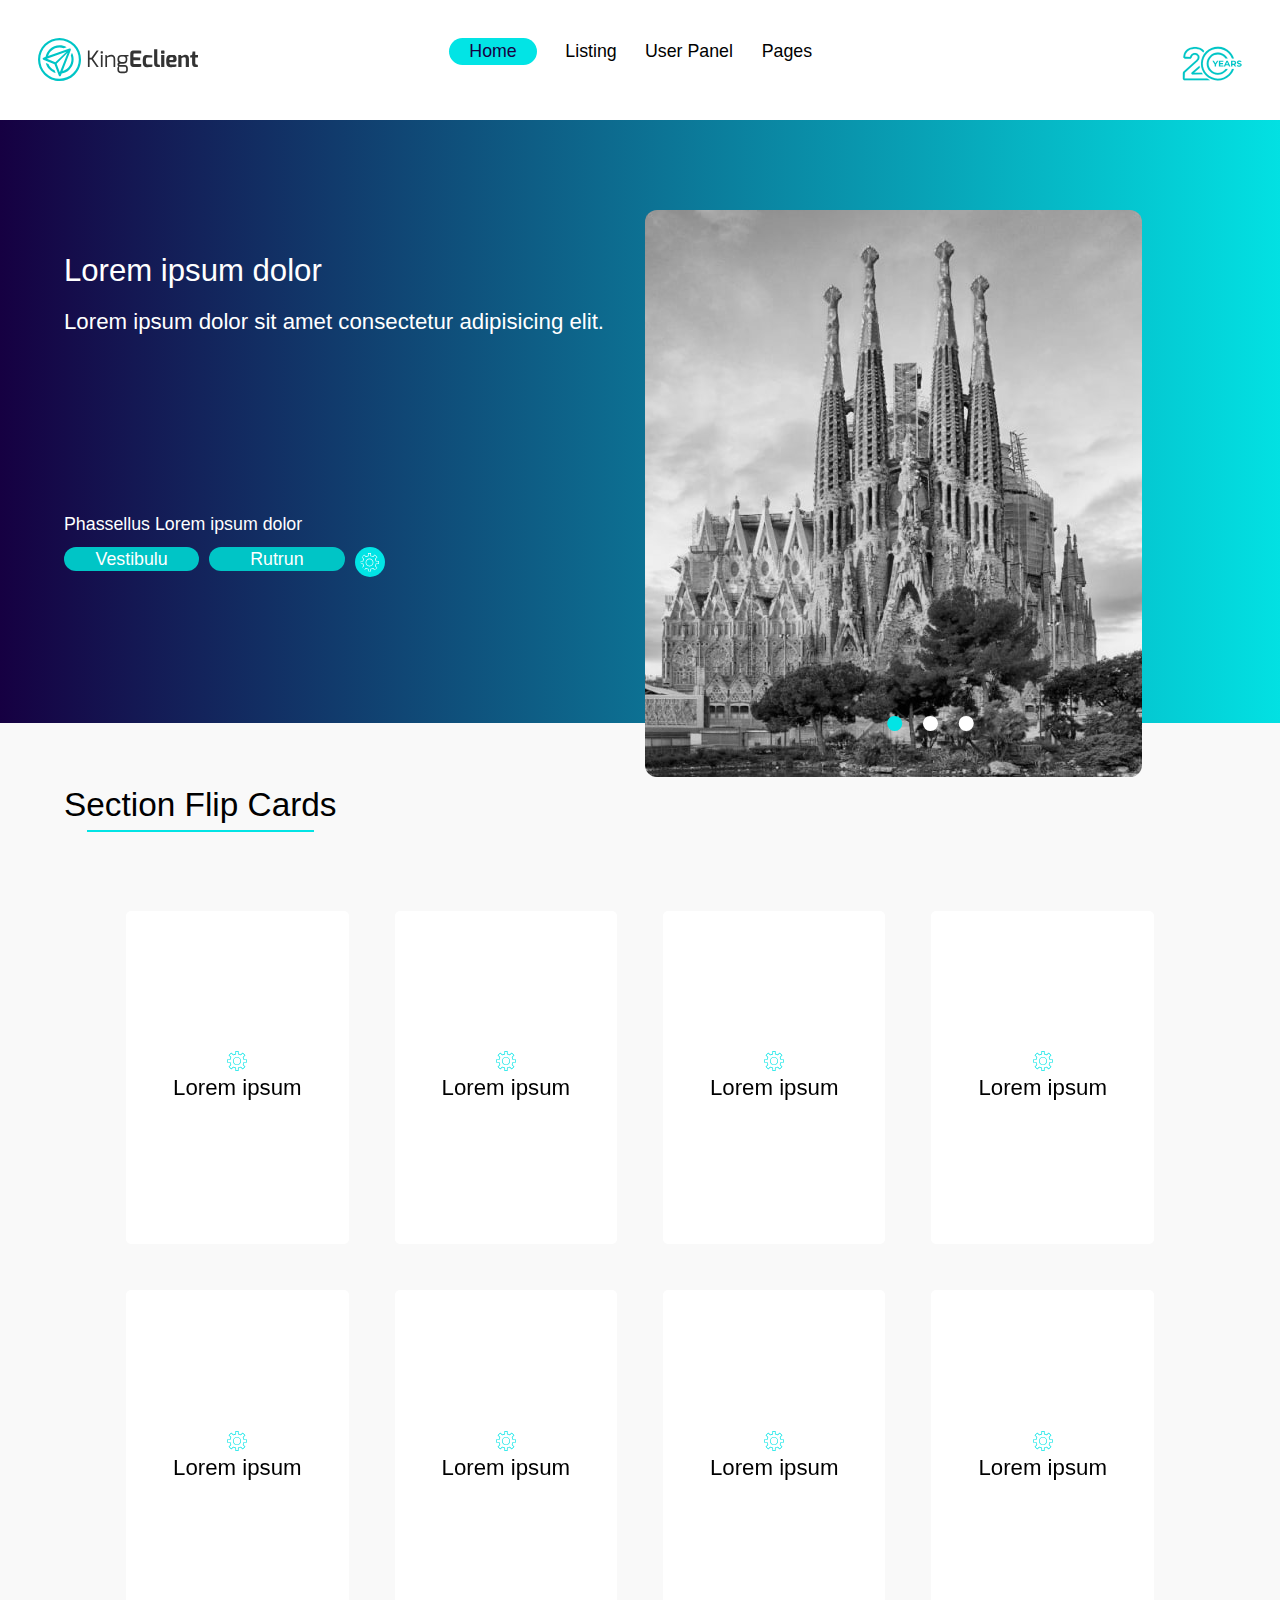
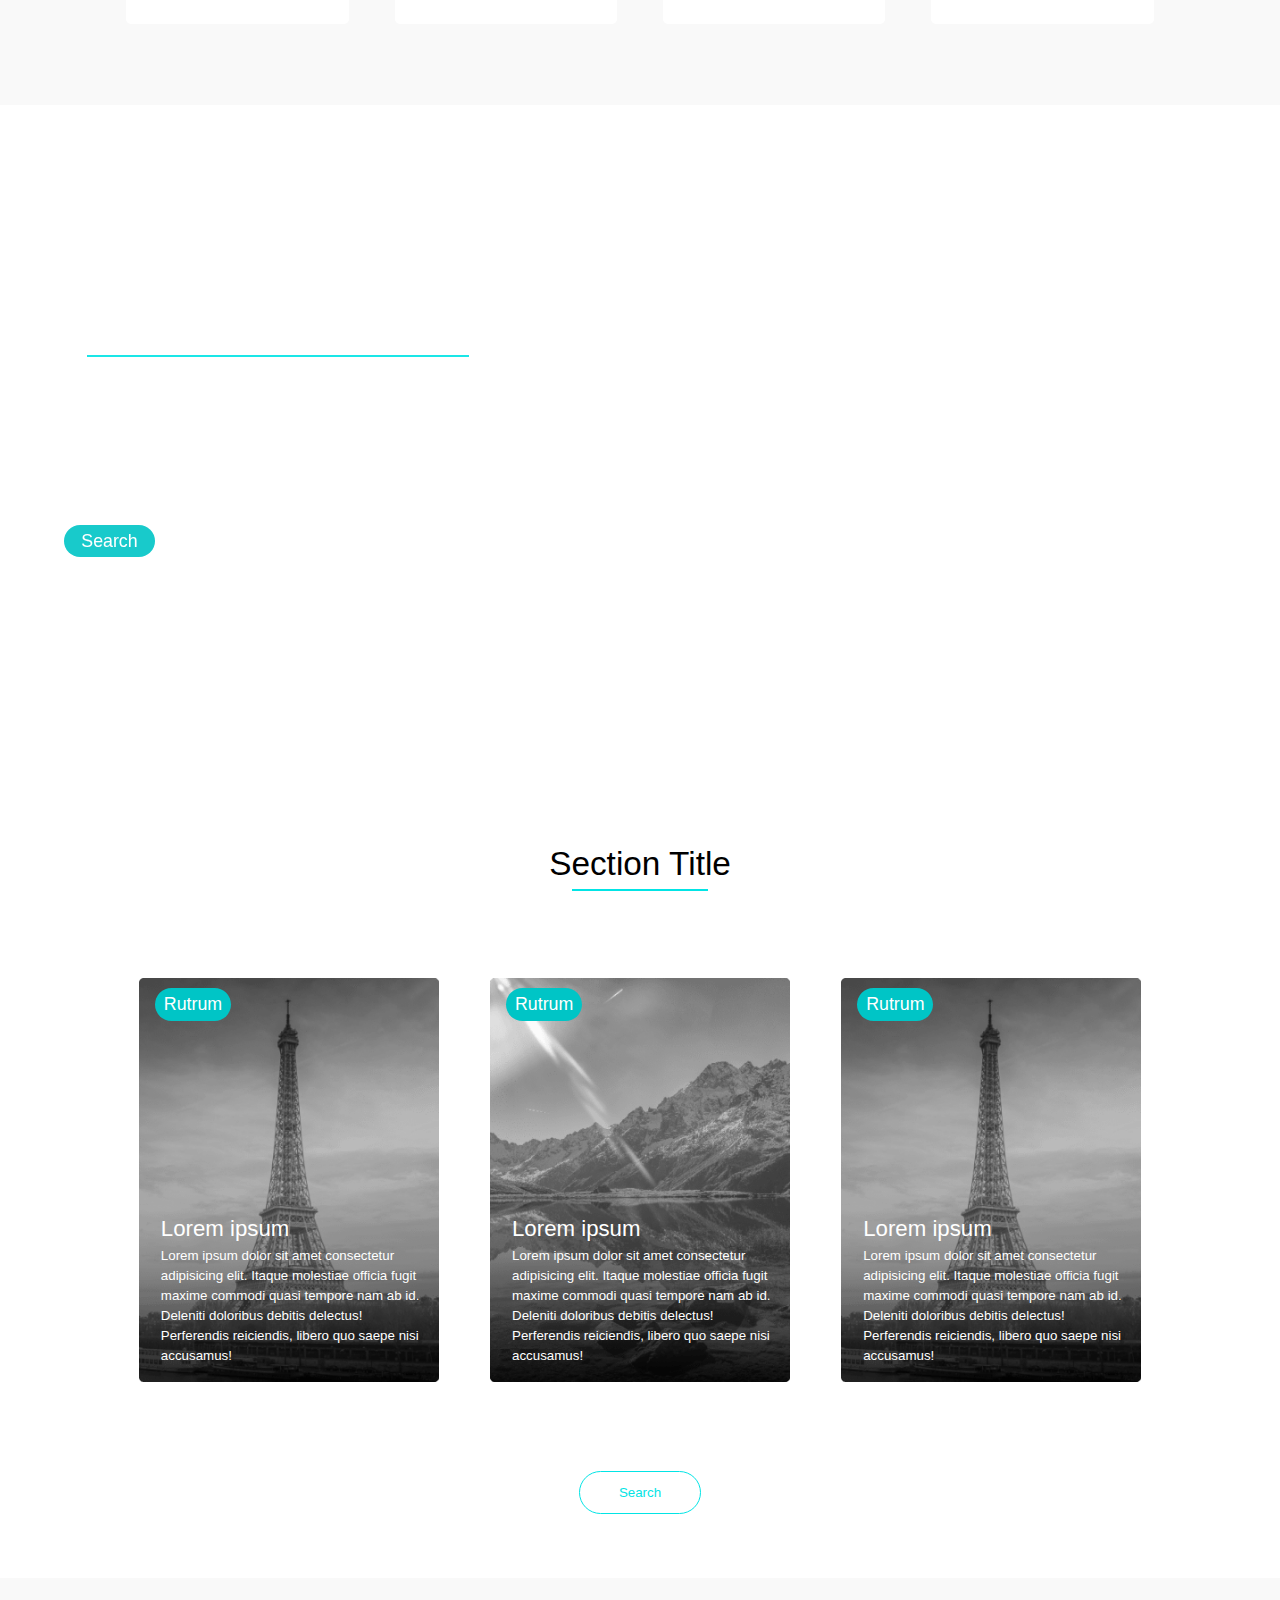
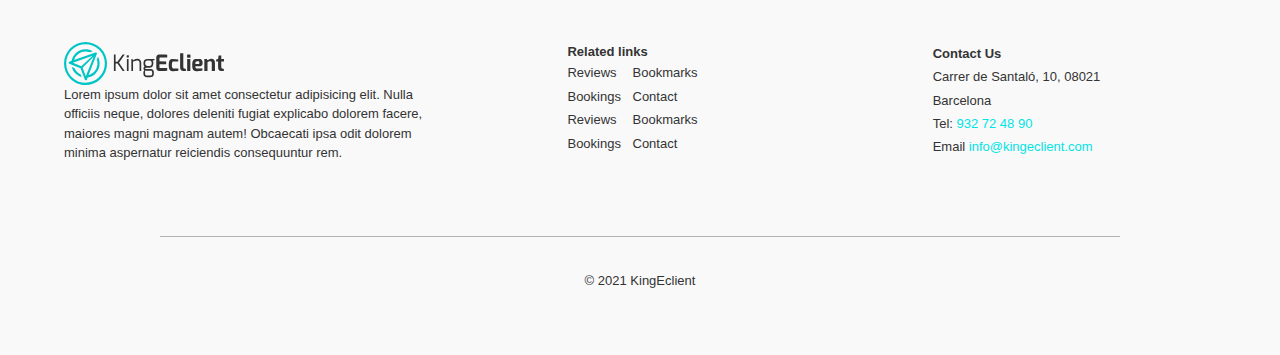
==== index.html @ 1bc5de68 "lp & newsletter | html &Sass" ====
<!DOCTYPE html>
<html lang="en">

<head>
  <meta charset="UTF-8" />
  <meta http-equiv="X-UA-Compatible" content="IE=edge" />
  <meta name="viewport" content="width=device-width, initial-scale=1.0" />
  <meta name="description"
    content="KingEclient is a global Digital Consultancy Agency firm. We improve customer satisfaction through great usability, data, design and a user-centered experience." />
  <meta property="og:image"
    content="https://kingeclient.com/wp-content/uploads/2018/09/cropped-logo-kingeclient-turquesa.png" />
  <meta property="og:image:width" content="512" />
  <meta property="og:image:height" content="512" />
  <meta property="og:type" content="website" />
  <meta property="og:title" content="KingEclient | Digital Consultancy Agency" />
  <meta property="og:description"
    content="KingEclient is a global Digital Consultancy Agency firm. We improve customer satisfaction through great usability, data, design and a user-centered experience." />
  <meta property="og:url" content="https://kingeclient.com/" />
  <meta property="og:site_name" content="KingEclient" />
  <meta name="twitter:card" content="summary_large_image" />
  <meta name="twitter:title" content="KingEclient | Digital Consultancy Agency" />
  <meta name="twitter:description"
    content="KingEclient is a global Digital Consultancy Agency firm. We improve customer satisfaction through great usability, data, design and a user-centered experience." />
  <meta name="twitter:image"
    content="https://kingeclient.com/wp-content/uploads/2018/09/cropped-logo-kingeclient-turquesa.png" />
  <meta name="twitter:image:width" content="512" />
  <meta name="twitter:image:height" content="512" />
  <title>KingEclient | Home</title>
  <link rel="shortcut icon" href="assets/shared/favicon.png" type="image/png" />
  <link rel="stylesheet" href="https://cdnjs.cloudflare.com/ajax/libs/font-awesome/4.7.0/css/font-awesome.min.css" />
  <link rel="stylesheet" href="style.css" />
</head>

<body>

  <header class="homepage-header">
    <div class="logo">
      <a href="https://kingeclient.com/" title="KingEclient Home">
        <img src="assets/shared/Brand.svg" alt="KingEclient logo" width="160" />
      </a>
    </div>

    <ul id="navbar">
      <li class="menu active"><a href="#">Home</a></li>
      <li class="menu"><a href="">Listing</a></li>
      <li class="menu"><a href="">User Panel</a></li>
      <li class="menu"><a href="">Pages</a></li>
    </ul>

    <div class="display-none">
      <img src="assets/shared/20_Years.svg" alt="20 years icon" width="60" />
    </div>
  </header>

  <main>

    <section class="homepage_hero-section">
      <h1 class="title">Lorem ipsum dolor</h1>
      <p class="first-paragraph">Lorem ipsum dolor sit amet consectetur adipisicing elit. </p>
      <p class="second-paragraph">Phassellus Lorem ipsum dolor</p>
      <button class="button-alike first-btn">Vestibulu</button>
      <button class="button-alike second-btn">Rutrun</button>
      <img src="assets/Landing/vector-gear-white.svg" alt="vector gear" width="30" class="icon">

      <div class="carousel slider">
        <div class="carousel-inner">

          <input class="carousel-open" type="radio" id="carousel-1" name="carousel" aria-hidden="true" hidden=""
            checked="checked">

          <div class="carousel-item">
            <img src="assets/Landing/cathedral.jpg" alt="
          Sagrada Familia cathedral">
          </div>

          <input class="carousel-open" type="radio" id="carousel-2" name="carousel" aria-hidden="true" hidden="">

          <div class="carousel-item">
            <img src="assets/Landing/cathedral.jpg" alt="
          Sagrada Familia cathedral">
          </div>

          <input class="carousel-open" type="radio" id="carousel-3" name="carousel" aria-hidden="true" hidden="">

          <div class="carousel-item">
            <img src="assets/Landing/cathedral.jpg" alt="Sagrada Familia cathedral">
          </div>

          <ol class="carousel-indicators">
            <li>
              <label for="carousel-1" class="carousel-bullet">&#8226;</label>
            </li>
            <li>
              <label for="carousel-2" class="carousel-bullet">&#8226;</label>
            </li>
            <li>
              <label for="carousel-3" class="carousel-bullet">&#8226;</label>
            </li>
          </ol>

        </div>
      </div>
    </section>

    <section class="flip_cards-section">
      <h2>Section Flip Cards</h2>

      <div class="cards-container">

        <!-- flip-card-container -->
        <div class="flip-card-container" style="--hue: 220">
          <div class="flip-card">

            <div class="card-front">
              <img src="assets/Landing/vector-gear.svg" alt="vector gear" width="20">
              <p>Lorem ipsum</p>
            </div>

            <div class="card-back">
              <figure>
                <div class="img-bg"></div>
                <img src="assets/Landing/cathedral.jpg" alt="Catedral">
                <figcaption>Catedral</figcaption>
              </figure>
            </div>

          </div>
        </div>

        <!-- flip-card-container -->
        <div class="flip-card-container" style="--hue: 220">
          <div class="flip-card">

            <div class="card-front">
              <img src="assets/Landing/vector-gear.svg" alt="vector gear" width="20">
              <p>Lorem ipsum</p>
            </div>

            <div class="card-back">
              <figure>
                <div class="img-bg"></div>
                <img src="assets/Landing/cathedral.jpg" alt="Catedral">
                <figcaption>Catedral</figcaption>
              </figure>
            </div>

          </div>
        </div>

        <!-- flip-card-container -->
        <div class="flip-card-container" style="--hue: 220">
          <div class="flip-card">

            <div class="card-front">
              <img src="assets/Landing/vector-gear.svg" alt="vector gear" width="20">
              <p>Lorem ipsum</p>
            </div>

            <div class="card-back">
              <figure>
                <div class="img-bg"></div>
                <img src="assets/Landing/cathedral.jpg" alt="Catedral">
                <figcaption>Catedral</figcaption>
              </figure>
            </div>

          </div>
        </div>

        <!-- flip-card-container -->
        <div class="flip-card-container" style="--hue: 220">
          <div class="flip-card">

            <div class="card-front">
              <img src="assets/Landing/vector-gear.svg" alt="vector gear" width="20">
              <p>Lorem ipsum</p>
            </div>

            <div class="card-back">
              <figure>
                <div class="img-bg"></div>
                <img src="assets/Landing/cathedral.jpg" alt="Catedral">
                <figcaption>Catedral</figcaption>
              </figure>
            </div>

          </div>
        </div>

        <!-- flip-card-container -->
        <div class="flip-card-container" style="--hue: 220">
          <div class="flip-card">

            <div class="card-front">
              <img src="assets/Landing/vector-gear.svg" alt="vector gear" width="20">
              <p>Lorem ipsum</p>
            </div>

            <div class="card-back">
              <figure>
                <div class="img-bg"></div>
                <img src="assets/Landing/cathedral.jpg" alt="Catedral">
                <figcaption>Catedral</figcaption>
              </figure>
            </div>

          </div>
        </div>

        <!-- flip-card-container -->
        <div class="flip-card-container" style="--hue: 220">
          <div class="flip-card">

            <div class="card-front">
              <img src="assets/Landing/vector-gear.svg" alt="vector gear" width="20">
              <p>Lorem ipsum</p>
            </div>

            <div class="card-back">
              <figure>
                <div class="img-bg"></div>
                <img src="assets/Landing/cathedral.jpg" alt="Catedral">
                <figcaption>Catedral</figcaption>
              </figure>
            </div>

          </div>
        </div>

        <!-- flip-card-container -->
        <div class="flip-card-container" style="--hue: 220">
          <div class="flip-card">

            <div class="card-front">
              <img src="assets/Landing/vector-gear.svg" alt="vector gear" width="20">
              <p>Lorem ipsum</p>
            </div>

            <div class="card-back">
              <figure>
                <div class="img-bg"></div>
                <img src="assets/Landing/cathedral.jpg" alt="Catedral">
                <figcaption>Catedral</figcaption>
              </figure>
            </div>

          </div>
        </div>

        <!-- flip-card-container -->
        <div class="flip-card-container" style="--hue: 220">
          <div class="flip-card">

            <div class="card-front">
              <img src="assets/Landing/vector-gear.svg" alt="vector gear" width="20">
              <p>Lorem ipsum</p>
            </div>

            <div class="card-back">
              <figure>
                <div class="img-bg"></div>
                <img src="assets/Landing/cathedral.jpg" alt="Catedral">
                <figcaption>Catedral</figcaption>
              </figure>
            </div>

          </div>
        </div>
      </div>
    </section>

    <section class="parallax-section">
      <div class="parallax-content">
        <div class="parallax-text">
          <h2>Section Scrolling Paralax BG </h2>
          <p>Lorem ipsum dolor sit amet consectetur adipisicing elit. Perferendis provident dicta minus, optio mollitia
            nostrum sunt, neque, fuga pariatur temporibus minima! Obcaecati officiis laudantium quo fuga minus maiores
            nihil veniam!</p>
          <button class="button-alike">Search</button>
        </div>
      </div>
    </section>

    <section class="title-section">
      <h2>
        Section Title
      </h2>
      <div class="views">
        <div class="image-container">
          <img src="assets/Landing/tower.png" alt="tower" width="300">
          <div class="top-left button-alike">Rutrum</div>
          <div class="bottom-left">
            <h4>Lorem ipsum</h4>
            <p>Lorem ipsum dolor sit amet consectetur adipisicing elit. Itaque molestiae officia fugit maxime commodi
              quasi tempore nam ab id. Deleniti doloribus debitis delectus! Perferendis reiciendis, libero quo saepe
              nisi accusamus!</p>
          </div>
        </div>

        <div class="image-container">
          <img src="assets/Landing/lake_view.png" alt="lake" width="300">
          <div class="top-left button-alike">Rutrum</div>
          <div class="bottom-left">
            <h4>Lorem ipsum</h4>
            <p>Lorem ipsum dolor sit amet consectetur adipisicing elit. Itaque molestiae officia fugit maxime commodi
              quasi tempore nam ab id. Deleniti doloribus debitis delectus! Perferendis reiciendis, libero quo saepe
              nisi accusamus!</p>
          </div>
        </div>

        <div class="image-container">
          <img src="assets/Landing/tower.png" alt="tower" width="300">
          <div class="top-left button-alike">Rutrum</div>
          <div class="bottom-left">
            <h4>Lorem ipsum</h4>
            <p>Lorem ipsum dolor sit amet consectetur adipisicing elit. Itaque molestiae officia fugit maxime commodi
              quasi tempore nam ab id. Deleniti doloribus debitis delectus! Perferendis reiciendis, libero quo saepe
              nisi accusamus!</p>
          </div>
        </div>
      </div>

      <button type="button">Search</button>
    </section>

  </main>

  <footer>
    <div>
      <a href="https://kingeclient.com/" title="KingEclient Home">
        <img src="assets/shared/Brand.svg" alt="KingEclient logo" width="160" />
      </a>
      <p>Lorem ipsum dolor sit amet consectetur adipisicing elit. Nulla officiis neque, dolores deleniti fugiat
        explicabo dolorem facere, maiores magni magnam autem! Obcaecati ipsa odit dolorem minima aspernatur reiciendis
        consequuntur rem.</p>
    </div>

    <div>
      <h4>Related links</h4>
      <ul>
        <li><a href="">Reviews</a></li>
        <li><a href="">Bookmarks</a></li>
        <li><a href="">Bookings</a></li>
        <li><a href="">Contact</a></li>
        <li><a href="">Reviews</a></li>
        <li><a href="">Bookmarks</a></li>
        <li><a href="">Bookings</a></li>
        <li><a href="">Contact</a></li>
      </ul>
    </div>

    <address>
      <h4>Contact Us</h4>

      Carrer de Santaló, 10, 08021<br>
      Barcelona<br>
      Tel: <span class="contact-info">932 72 48 90 </span><br>
      Email <a href="mailto:info@kingeclient.com"><span class="contact-info">info@kingeclient.com</span></a>
    </address>


    <div class="copyright">
      <span>&#169; 2021 KingEclient</span>
    </div>

  </footer>


  <script src="js/script.js"></script>
</body>

</html>
---- style.css ----
/* Box sizing rules */
*,
*::before,
*::after {
  -webkit-box-sizing: border-box;
          box-sizing: border-box;
  margin: 0;
  padding: 0;
}

/* Remove list styles on ul, ol elements with a class attribute */
ul,
ol {
  list-style: none;
}

/* A elements that don't have a class get default styles */
a,
address {
  font-style: inherit;
  text-decoration: none;
  color: inherit;
}

a,
button {
  cursor: pointer;
}

button {
  outline: none;
  border: none;
}

/* Make images easier to work with */
img {
  display: block;
  max-width: 100%;
  height: auto;
}

h1,
h2,
h3,
h4 {
  font-weight: normal;
}

/*COMMON STYLES*/
/*variables*/
/*devices*/
html {
  font-size: 16px;
}

@media (min-width: 768px) {
  html {
    font-size: calc(12px + .8vw);
  }
}

body {
  font: 100% Roboto, sans-serif;
  font-size: 1rem;
  font-weight: 400;
  color: #000;
  background-color: #fff;
  margin: 0 auto;
  min-height: 100vh;
  scroll-behavior: smooth;
  text-rendering: optimizeSpeed;
  line-height: 1.5;
  overflow-x: hidden;
  display: -ms-grid;
  display: grid;
  -ms-grid-rows: 1fr;
      grid-template-rows: 1fr;
}

p {
  font-size: 1rem;
}

h1 {
  font-size: 1.4rem;
}

h2 {
  font-weight: 500;
  position: relative;
  display: inline-block;
  display: inline-block;
  height: 50px;
  -webkit-box-shadow: 0 25px 0 -23px #02E4E5;
          box-shadow: 0 25px 0 -23px #02E4E5;
}

.contact-info {
  color: #02E4E5;
  line-height: 1.6;
}

.button-alike {
  background: #00C5C6;
  color: #fff;
  border-radius: 50px;
  font-size: 0.8rem;
  padding: 1% 3%;
}

/*HOMEPAGE*/
.homepage-header {
  margin: 3%;
  display: -ms-grid;
  display: grid;
  grid-gap: 15px;
  -ms-grid-columns: 1fr 5fr 1fr;
      grid-template-columns: 1fr 5fr 1fr;
  /*the 20 years icon*/
}

@media (max-width: 768px) {
  .homepage-header {
    display: -webkit-box;
    display: -ms-flexbox;
    display: flex;
    -webkit-box-orient: vertical;
    -webkit-box-direction: normal;
        -ms-flex-direction: column;
            flex-direction: column;
    -webkit-box-pack: center;
        -ms-flex-pack: center;
            justify-content: center;
    -webkit-box-align: center;
        -ms-flex-align: center;
            align-items: center;
  }
}

.homepage-header ul {
  -ms-grid-column-align: center;
      justify-self: center;
  display: -ms-grid;
  display: grid;
  -ms-grid-columns: (1fr)[4];
      grid-template-columns: repeat(4, 1fr);
  grid-gap: 10px;
  -webkit-box-align: baseline;
      -ms-flex-align: baseline;
          align-items: baseline;
}

.homepage-header ul li {
  text-align: center;
  font-size: 0.8rem;
}

.homepage-header ul .active {
  background-color: #02E4E5;
  color: #160042;
  border-radius: 50px;
}

.homepage-header .display-none {
  display: none;
}

@media (min-width: 768px) {
  .homepage-header .display-none {
    display: block;
    place-self: flex-end;
  }
}

/*HOMEPAGE HERO*/
.homepage_hero-section {
  background: linear-gradient(90.02deg, #160042 0.01%, #0C7596 52.16%, #02E4E5 101.47%);
  color: #fff;
  padding: 5%;
  display: -ms-grid;
  display: grid;
  -ms-grid-columns: (1fr)[8];
      grid-template-columns: repeat(8, 1fr);
  gap: 10px;
  grid-auto-rows: 5rem;
      grid-template-areas: "a a a a g g g g" "b b b b g g g g " "c c c c g g g g" "d e f f g g g g";
  -webkit-box-align: start;
      -ms-flex-align: start;
          align-items: start;
  /*carousel*/
}

@media (max-width: 768px) {
  .homepage_hero-section {
    display: -webkit-box;
    display: -ms-flexbox;
    display: flex;
    -webkit-box-orient: vertical;
    -webkit-box-direction: normal;
        -ms-flex-direction: column;
            flex-direction: column;
    -webkit-box-align: start;
        -ms-flex-align: start;
            align-items: flex-start;
  }
}

.homepage_hero-section .title {
  -ms-grid-row: 1;
  -ms-grid-column: 1;
  -ms-grid-column-span: 4;
  grid-area: a;
  -ms-flex-item-align: end;
      -ms-grid-row-align: end;
      align-self: end;
}

.homepage_hero-section .first-paragraph {
  -ms-grid-row: 2;
  -ms-grid-column: 1;
  -ms-grid-column-span: 4;
  grid-area: b;
}

.homepage_hero-section .second-paragraph {
  -ms-grid-row: 3;
  -ms-grid-column: 1;
  -ms-grid-column-span: 4;
  grid-area: c;
  font-size: 0.8rem;
  -ms-flex-item-align: end;
      -ms-grid-row-align: end;
      align-self: end;
}

.homepage_hero-section .first-btn {
  -ms-grid-row: 4;
  -ms-grid-column: 1;
  grid-area: d;
}

.homepage_hero-section .second-btn {
  -ms-grid-row: 4;
  -ms-grid-column: 2;
  grid-area: e;
}

.homepage_hero-section .icon {
  -ms-grid-row: 4;
  -ms-grid-column: 3;
  -ms-grid-column-span: 2;
  grid-area: f;
  background: #02E4E5;
  border-radius: 50px;
  padding: 2%;
}

.homepage_hero-section .slider {
  -ms-grid-row: 1;
  -ms-grid-row-span: 4;
  -ms-grid-column: 5;
  -ms-grid-column-span: 4;
  grid-area: g;
  margin-top: 10%;
}

.homepage_hero-section .carousel {
  position: relative;
  margin-top: 26px;
}

.homepage_hero-section .carousel .carousel-inner {
  position: relative;
  overflow: hidden;
  width: 100%;
}

.homepage_hero-section .carousel .carousel-inner .carousel-open:checked + .carousel-item {
  position: static;
  opacity: 100;
}

.homepage_hero-section .carousel .carousel-inner .carousel-item {
  position: absolute;
  opacity: 0;
  -webkit-transition: opacity 0.6s ease-out;
  transition: opacity 0.6s ease-out;
}

.homepage_hero-section .carousel .carousel-inner .carousel-item img {
  border-radius: 12px;
}

.homepage_hero-section .carousel .carousel-inner .carousel-indicators {
  position: absolute;
  bottom: 2%;
  left: 0;
  right: 0;
  text-align: center;
  z-index: 10;
}

.homepage_hero-section .carousel .carousel-inner .carousel-indicators li {
  display: inline-block;
  margin: 0 5px;
}

.homepage_hero-section .carousel .carousel-inner .carousel-indicators li .carousel-bullet {
  cursor: pointer;
  font-size: 2.5rem;
}

.homepage_hero-section .carousel .carousel-inner .carousel-indicators li .carousel-bullet:hover {
  color: #02E4E5;
}

.homepage_hero-section .carousel #carousel-1:checked ~ .carousel-indicators li:nth-child(1) .carousel-bullet,
.homepage_hero-section .carousel #carousel-2:checked ~ .carousel-indicators li:nth-child(2) .carousel-bullet,
.homepage_hero-section .carousel #carousel-3:checked ~ .carousel-indicators li:nth-child(3) .carousel-bullet {
  color: #02E4E5;
}

/*FLIP CARD*/
.flip_cards-section {
  margin: 5 auto;
  background: #F9F9F9;
  padding: 0 5%;
}

.flip_cards-section h2 {
  text-align: left;
  margin: 5% 0;
}

.flip_cards-section .cards-container {
  padding-bottom: 5%;
  display: -webkit-box;
  display: -ms-flexbox;
  display: flex;
  -webkit-box-pack: center;
      -ms-flex-pack: center;
          justify-content: center;
  -ms-flex-wrap: wrap;
      flex-wrap: wrap;
  /* .flip-card-container */
  /* .flip-card */
  /* hover and focus-within states */
  /* .card-... */
  /* .card-front */
  /* .card-back */
  /* figure */
  /* figure, .img-bg */
  /* hover state */
}

@media (max-width: 600px) {
  .flip_cards-section .cards-container {
    -webkit-box-orient: vertical;
    -webkit-box-direction: normal;
        -ms-flex-direction: column;
            flex-direction: column;
    -webkit-box-align: center;
        -ms-flex-align: center;
            align-items: center;
  }
}

.flip_cards-section .cards-container .flip-card-container {
  cursor: -webkit-zoom-in;
  cursor: zoom-in;
  width: 10rem;
  height: 15rem;
  margin: 2%;
  -webkit-perspective: 1000px;
          perspective: 1000px;
}

.flip_cards-section .cards-container .flip-card {
  width: inherit;
  height: inherit;
  position: relative;
  -webkit-transform-style: preserve-3d;
          transform-style: preserve-3d;
  -webkit-transition: .6s .1s;
  transition: .6s .1s;
}

.flip_cards-section .cards-container .flip-card-container:hover .flip-card,
.flip_cards-section .cards-container .flip-card-container:focus-within .flip-card {
  -webkit-transform: rotateY(180deg);
          transform: rotateY(180deg);
}

.flip_cards-section .cards-container .card-front,
.flip_cards-section .cards-container .card-back {
  width: 100%;
  height: 100%;
  border-radius: 5px;
  background: #fff;
  position: absolute;
  top: 0;
  left: 0;
  overflow: hidden;
  -webkit-backface-visibility: hidden;
          backface-visibility: hidden;
  display: -webkit-box;
  display: -ms-flexbox;
  display: flex;
  -webkit-box-pack: center;
      -ms-flex-pack: center;
          justify-content: center;
  -webkit-box-align: center;
      -ms-flex-align: center;
          align-items: center;
}

.flip_cards-section .cards-container .card-front {
  -webkit-transform: rotateY(0deg);
          transform: rotateY(0deg);
  z-index: 2;
  display: -webkit-box;
  display: -ms-flexbox;
  display: flex;
  -webkit-box-orient: vertical;
  -webkit-box-direction: normal;
      -ms-flex-direction: column;
          flex-direction: column;
  -webkit-box-pack: center;
      -ms-flex-pack: center;
          justify-content: center;
  -webkit-box-align: center;
      -ms-flex-align: center;
          align-items: center;
}

.flip_cards-section .cards-container .card-back {
  -webkit-transform: rotateY(180deg);
          transform: rotateY(180deg);
  z-index: 1;
}

.flip_cards-section .cards-container figure {
  z-index: -1;
}

.flip_cards-section .cards-container figure,
.flip_cards-section .cards-container .img-bg {
  position: absolute;
  top: 0;
  left: 0;
  width: 100%;
  height: 100%;
  /* img */
  /* figcaption */
  /* .img-bg */
}

.flip_cards-section .cards-container figure img,
.flip_cards-section .cards-container .img-bg img {
  height: 100%;
  border-radius: 5px;
}

.flip_cards-section .cards-container figure figcaption,
.flip_cards-section .cards-container .img-bg figcaption {
  display: block;
  width: auto;
  margin-top: 12%;
  padding: 8px 22px;
  font-weight: bold;
  color: #fff;
  line-height: 1.6;
  letter-spacing: 2px;
  word-spacing: 6px;
  position: absolute;
  bottom: 0;
  right: 0;
}

.flip_cards-section .cards-container figure .img-bg,
.flip_cards-section .cards-container .img-bg .img-bg {
  background: hsla(var(--hue), 25%, 10%, 0.5);
}

.flip_cards-section .cards-container .card-front .img-bg {
  -webkit-clip-path: polygon(0 20%, 100% 40%, 100% 100%, 0 100%);
          clip-path: polygon(0 20%, 100% 40%, 100% 100%, 0 100%);
}

.flip_cards-section .cards-container .card-front .img-bg::before {
  content: "";
  position: absolute;
  top: 34%;
  left: 50%;
  -webkit-transform: translate(-50%, -50%) rotate(18deg);
          transform: translate(-50%, -50%) rotate(18deg);
  width: 100%;
  height: 6px;
  -webkit-transition: .1s;
  transition: .1s;
}

.flip_cards-section .cards-container .card-back .img-bg {
  -webkit-clip-path: polygon(0 0, 100% 0, 100% 80%, 0 60%);
          clip-path: polygon(0 0, 100% 0, 100% 80%, 0 60%);
}

.flip_cards-section .cards-container .flip-card-container:hover .card-front .img-bg::before {
  width: 6px;
}

/*SECTION PARALLAX*/
.parallax-section .parallax-content {
  padding-top: 200px;
  padding-bottom: 200px;
  overflow: hidden;
  position: relative;
  width: 100%;
  background-image: linear-gradient(90.02deg, rgba(22, 0, 66, 0.4) 0.01%, rgba(12, 117, 150, 0.4) 52.16%, rgba(2, 228, 229, 0.4) 101.47%), url("assets/Landing/cityscape-singapore-city-skyline.jpg");
  background-attachment: fixed;
  background-size: cover;
  -moz-background-size: cover;
  -webkit-background-size: cover;
  background-repeat: no-repeat;
  background-position: top center;
}

.parallax-section .parallax-text {
  width: 55vw;
  padding: 0 5%;
  color: #fff;
  z-index: 10;
  opacity: .9;
}

.parallax-section .parallax-text * {
  margin-bottom: 3%;
}

.parallax-section .parallax-text p {
  opacity: 0.9;
}

/*SECTION TITLE*/
.title-section {
  margin: 5% auto;
  text-align: center;
}

.title-section h2 {
  margin: 0 auto;
}

.title-section .views {
  margin: 5% 0;
  display: -webkit-box;
  display: -ms-flexbox;
  display: flex;
  -webkit-box-pack: center;
      -ms-flex-pack: center;
          justify-content: center;
  text-align: left;
  /* Container holding the image and the text */
}

@media (max-width: 768px) {
  .title-section .views {
    -webkit-box-orient: vertical;
    -webkit-box-direction: normal;
        -ms-flex-direction: column;
            flex-direction: column;
    -webkit-box-align: center;
        -ms-flex-align: center;
            align-items: center;
  }
}

.title-section .views .image-container {
  position: relative;
  color: #fff;
  margin: 2%;
  /* Top left text */
  /* Bottom left text */
}

.title-section .views .image-container img {
  filter: grayscale(100%);
  -webkit-filter: grayscale(100%);
}

.title-section .views .image-container img:hover {
  cursor: -webkit-zoom-in;
  cursor: zoom-in;
  filter: none;
  -webkit-filter: grayscale(0);
}

.title-section .views .image-container .top-left {
  position: absolute;
  top: 10px;
  left: 16px;
}

.title-section .views .image-container .bottom-left {
  position: absolute;
  bottom: 10px;
  left: 16px;
  padding: 2%;
}

.title-section .views .image-container .bottom-left p {
  font-size: 0.6rem;
  color: #fff;
  font-weight: 300;
}

.title-section button {
  display: block;
  text-align: center;
  margin: 0 auto;
  color: #02E4E5;
  background: -webkit-gradient(linear, left bottom, left top, from(#FFFFFF), to(#FFFFFF));
  background: linear-gradient(0deg, #FFFFFF, #FFFFFF);
  border-radius: 50px;
  border: 1px solid #02E4E5;
  padding: 1% 3%;
}

footer {
  background: -webkit-gradient(linear, left bottom, left top, from(#F9F9F9), to(#F9F9F9));
  background: linear-gradient(0deg, #F9F9F9, #F9F9F9);
  margin: 0 auto;
  padding: 5%;
  display: -ms-grid;
  display: grid;
  grid-gap: 15px;
  -ms-grid-columns: (1fr)[3];
      grid-template-columns: repeat(3, 1fr);
}

@media (max-width: 768px) {
  footer {
    display: -webkit-box;
    display: -ms-flexbox;
    display: flex;
    -webkit-box-orient: vertical;
    -webkit-box-direction: normal;
        -ms-flex-direction: column;
            flex-direction: column;
  }
}

footer > * {
  place-self: stretch center;
}

footer * {
  color: #333;
  font-size: small;
}

footer h4 {
  font-weight: 600;
}

footer ul,
footer address {
  line-height: 1.8;
}

footer ul {
  display: -ms-grid;
  display: grid;
  -ms-grid-columns: (1fr)[2];
      grid-template-columns: repeat(2, 1fr);
}

footer .copyright {
  width: 75vw;
  margin: 5% auto 0;
  padding-top: 3%;
  -ms-grid-column: 1;
  -ms-grid-column-span: 4;
  grid-column: 1 / span 4;
  border-top: 1px solid #B4B4B4;
  text-align: center;
}

/*NEWSLETTER PAGE*/
.newsletter-header {
  display: -webkit-box;
  display: -ms-flexbox;
  display: flex;
  -webkit-box-pack: justify;
      -ms-flex-pack: justify;
          justify-content: space-between;
  margin: 3%;
}

.hero-section {
  display: -ms-grid;
  display: grid;
  -ms-grid-columns: 1fr;
      grid-template-columns: 1fr;
  -ms-grid-rows: 350px;
      grid-template-rows: 350px;
  grid-column-gap: 0px;
  grid-row-gap: 0px;
  -ms-flex-line-pack: center;
      align-content: center;
  -webkit-box-pack: center;
      -ms-flex-pack: center;
          justify-content: center;
}

.hero-section .hero-image-div {
  -ms-grid-row: 1;
  -ms-grid-row-span: 1;
  -ms-grid-column: 1;
  -ms-grid-column-span: 1;
  grid-area: 1 / 1 / 2 / 2;
}

.hero-section .hero-image-div .hero-image {
  display: -ms-grid;
  display: grid;
  min-width: 350px;
  width: 100%;
  height: 100%;
  -o-object-fit: cover;
     object-fit: cover;
}

/*BANNER*/
.banner-section {
  margin: 2% auto;
  text-align: center;
}

@media (min-width: 300px) {
  .banner-section {
    width: 95vw;
  }
}

@media (min-width: 768px) {
  .banner-section {
    width: 60vw;
  }
}

.banner-section h1 {
  color: #160042;
}

/*USER GREETING*/
.user_greeting-section {
  margin: 2% auto;
  text-align: center;
  color: #768692;
}

.user_greeting-section > * {
  padding-bottom: 2%;
}

.user_greeting-section .user-documents {
  background: #FAFAFA;
  margin: 2% auto;
  padding: 2%;
  -webkit-box-orient: vertical;
  -webkit-box-direction: normal;
      -ms-flex-direction: column;
          flex-direction: column;
  text-align: left;
  color: #768692;
}

@media screen and (max-width: 300px) {
  .user_greeting-section .user-documents {
    width: 95vw;
  }
}

@media screen and (min-width: 768px) {
  .user_greeting-section .user-documents {
    width: 45vw;
  }
}

.user_greeting-section .user-documents div {
  margin: 2% 0;
}

.user_greeting-section .user-documents div span {
  color: #160042;
}

.user_greeting-section button {
  background: #02E4E5;
  color: #fff;
  padding: 1% 3%;
}

.user_greeting-section button:hover {
  background: #160042;
}

.user_greeting-section button .arrow {
  border: solid #fff;
  border-width: 0 2px 2px 0;
  display: inline-block;
  padding: 3px;
  margin-left: 10px;
}

.user_greeting-section button .right {
  transform: rotate(-45deg);
  -webkit-transform: rotate(-45deg);
}

/* The popup form - hidden by default */
.form-popup {
  display: none;
  position: fixed;
  bottom: 0;
  right: 15px;
  border: 3px solid #f1f1f1;
  z-index: 9;
  /* Add styles to the form container */
}

.form-popup .form-container {
  max-width: 300px;
  padding: 10px;
  background-color: white;
}

/* Full-width input fields */
.form-container input[type=text],
.form-container input[type=password] {
  width: 100%;
  padding: 15px;
  margin: 5px 0 22px 0;
  border: none;
  background: #f1f1f1;
}

/* When the inputs get focus, do something */
.form-container input[type=text]:focus,
.form-container input[type=password]:focus {
  background-color: #ddd;
  outline: none;
}

/* Set a style for the submit/login button */
.form-container .btn {
  background-color: #02E4E5;
  color: #fff;
  padding: 16px 20px;
  width: 100%;
  margin-bottom: 10px;
  opacity: 0.8;
}

/* Add a red background color to the cancel button */
.form-container .cancel {
  background-color: red;
}

/* Add some hover effects to buttons */
.form-container .btn:hover,
.open-button:hover {
  opacity: 1;
}

/*SHARED STYLING*/
.user-documents,
.contact-details {
  display: -webkit-box;
  display: -ms-flexbox;
  display: flex;
  margin: 0 auto;
  -webkit-box-pack: center;
      -ms-flex-pack: center;
          justify-content: center;
}

.user-documents div,
.contact-details div {
  margin: 0 2%;
  -webkit-box-pack: center;
      -ms-flex-pack: center;
          justify-content: center;
}

.user-documents div img,
.contact-details div img {
  display: inline;
}

/*CONTACT*/
.contact-section {
  background: #FAFAFA;
  color: #768692;
  margin: 0 auto;
  padding: 5% 0;
  border-top: 1px solid #D9D9D9;
}

.contact-section p {
  text-align: center;
}

/*FOOTER*/
.footer-section {
  background: #160042;
  margin: 0 auto;
}

.footer-section .social_media {
  width: 90vw;
  margin: 0 auto;
  padding: 3% 0;
  border-bottom: 1px solid #FAFAFA;
  display: -webkit-box;
  display: -ms-flexbox;
  display: flex;
  -webkit-box-pack: end;
      -ms-flex-pack: end;
          justify-content: flex-end;
}

.footer-section .social_media li {
  -webkit-box-align: end;
      -ms-flex-align: end;
          align-items: flex-end;
  padding: 1%;
}

.footer-section .footer_message {
  padding: 3%;
}

.footer-section .footer_message p {
  font-size: 0.8rem;
  margin: 2% 0;
  color: #fff;
}
/*# sourceMappingURL=style.css.map */
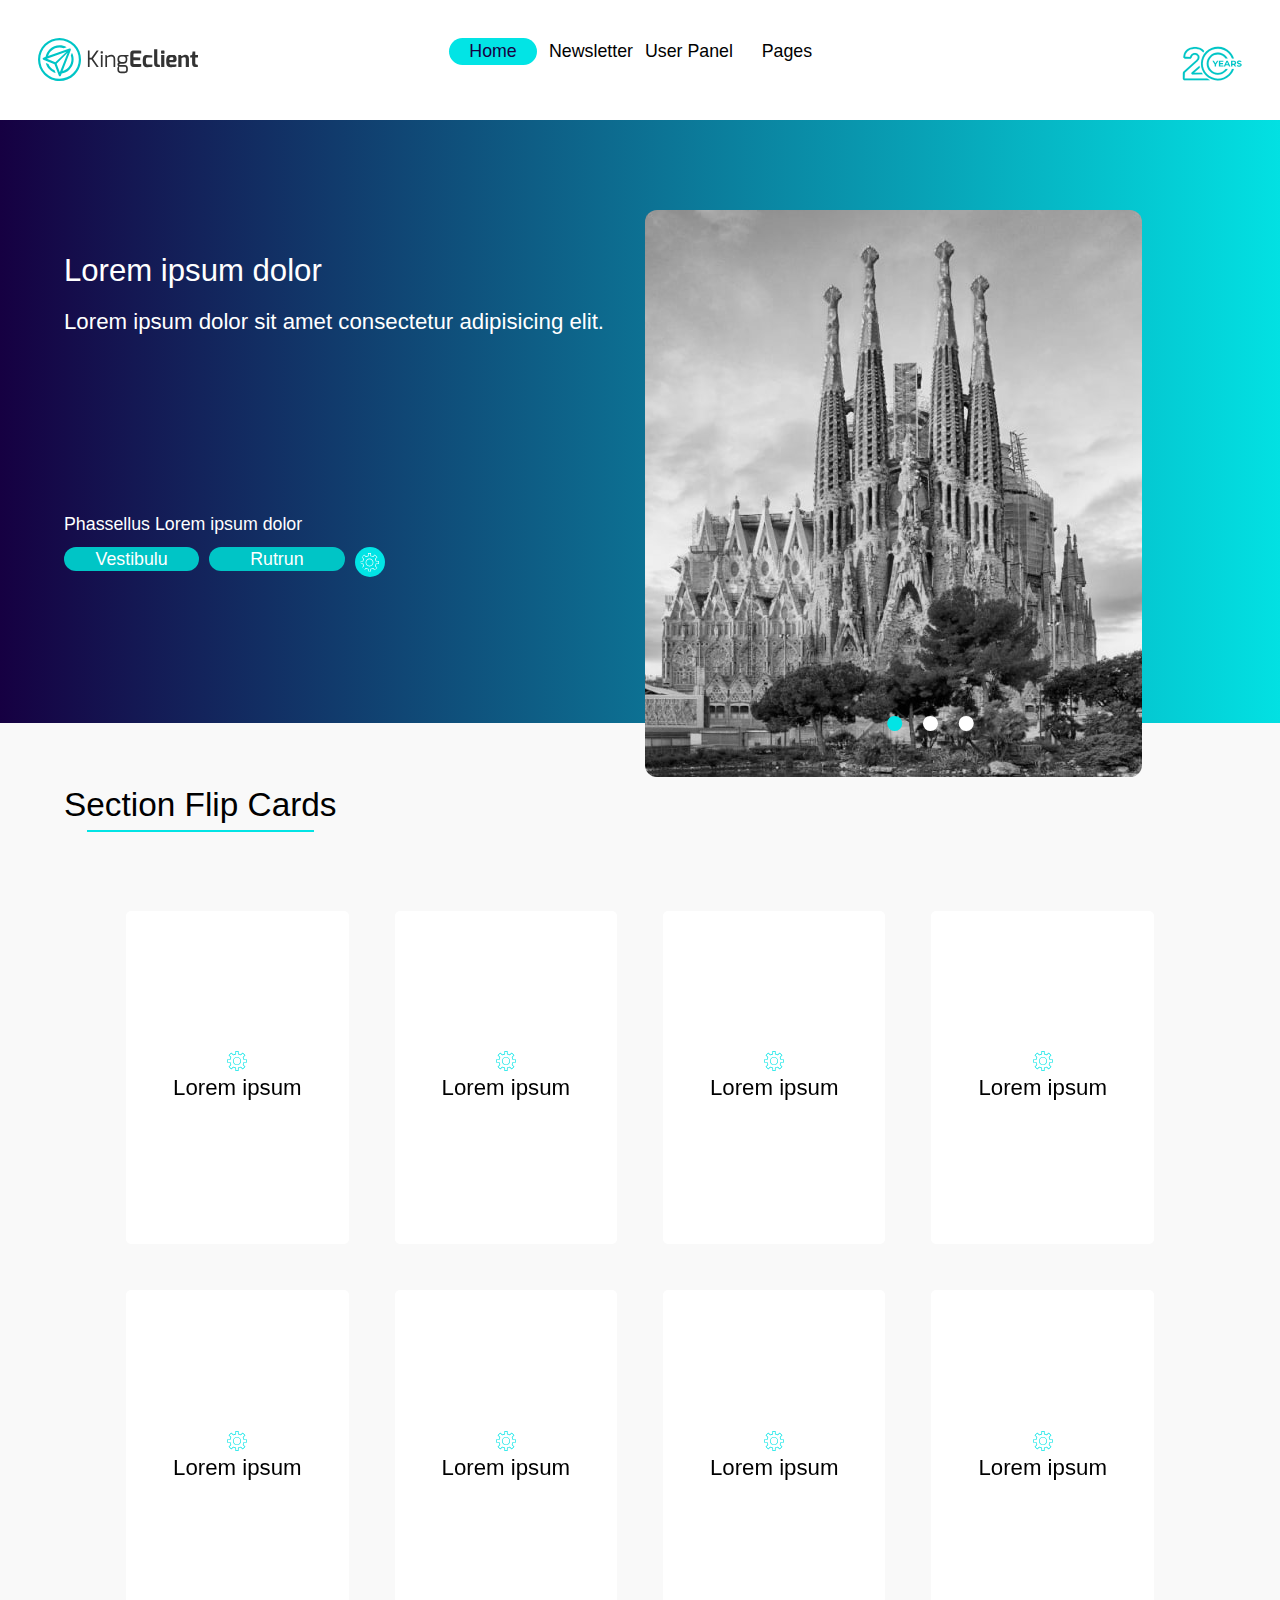
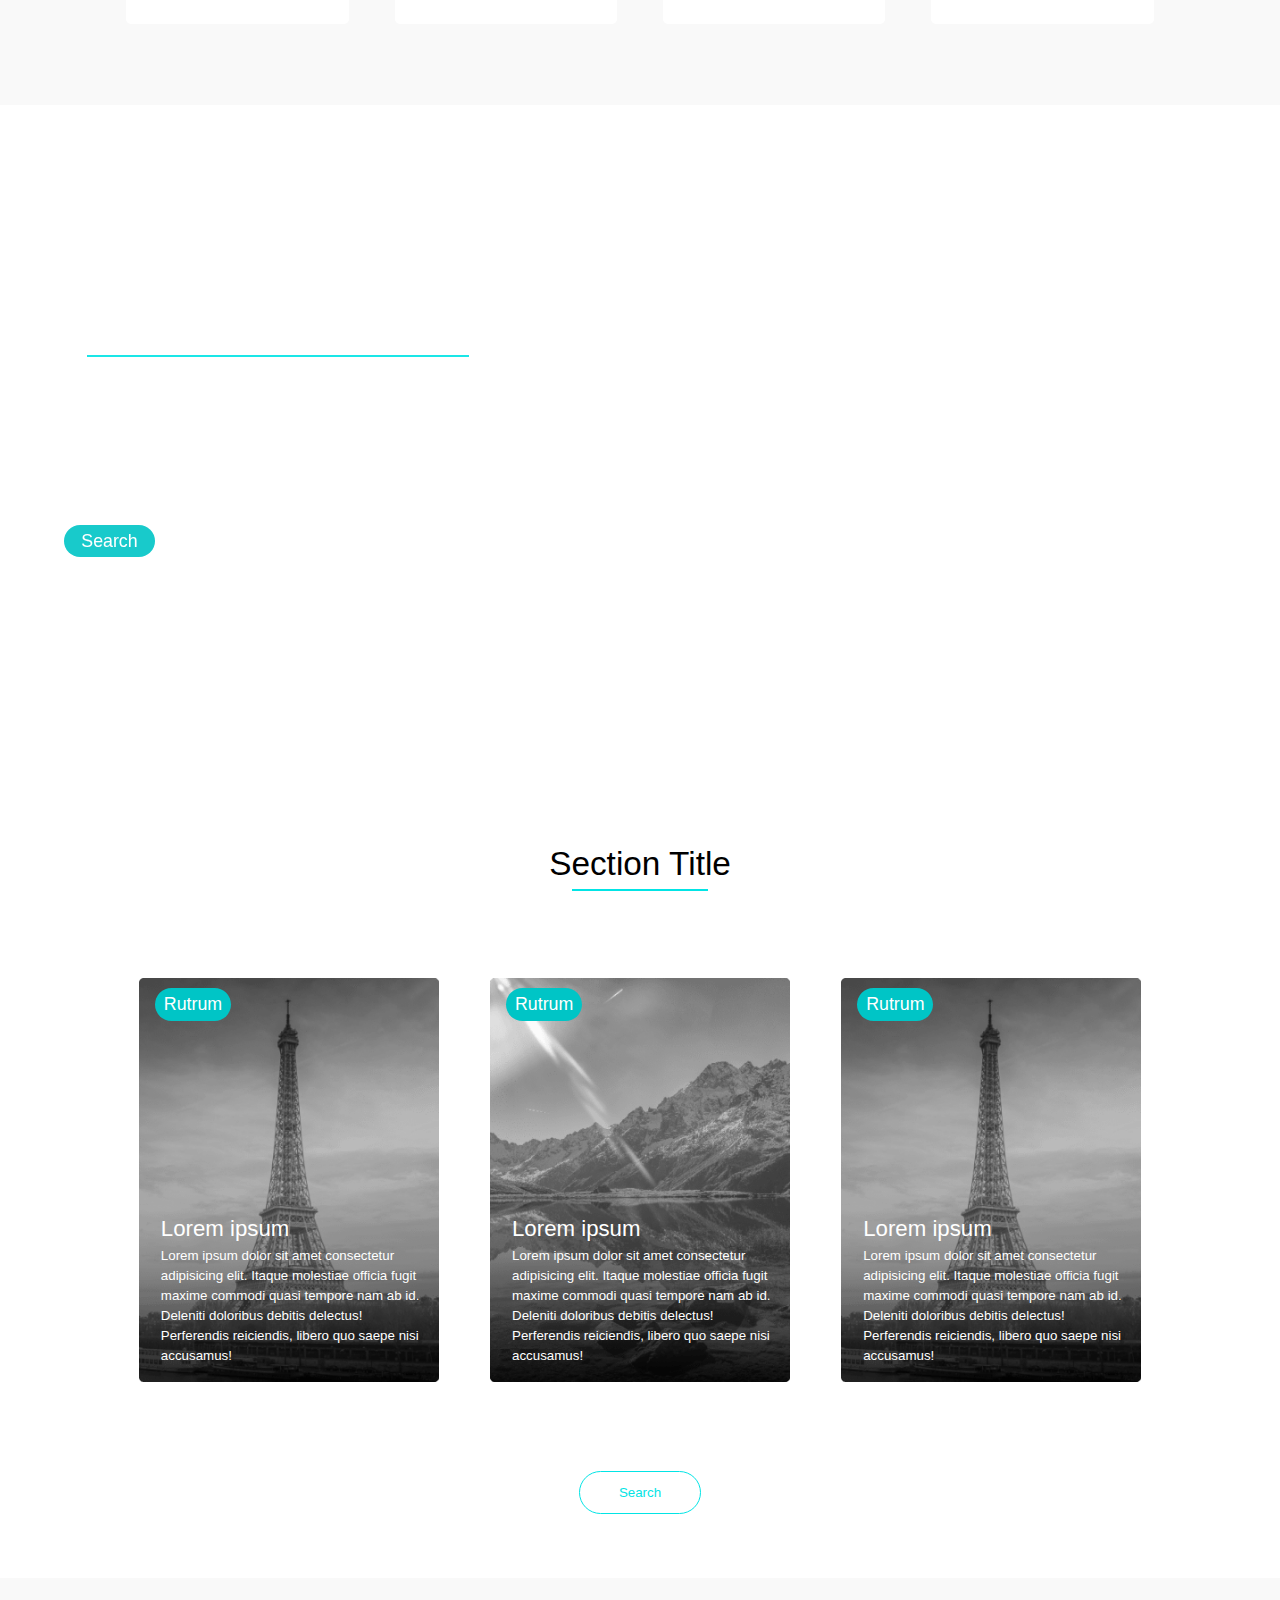
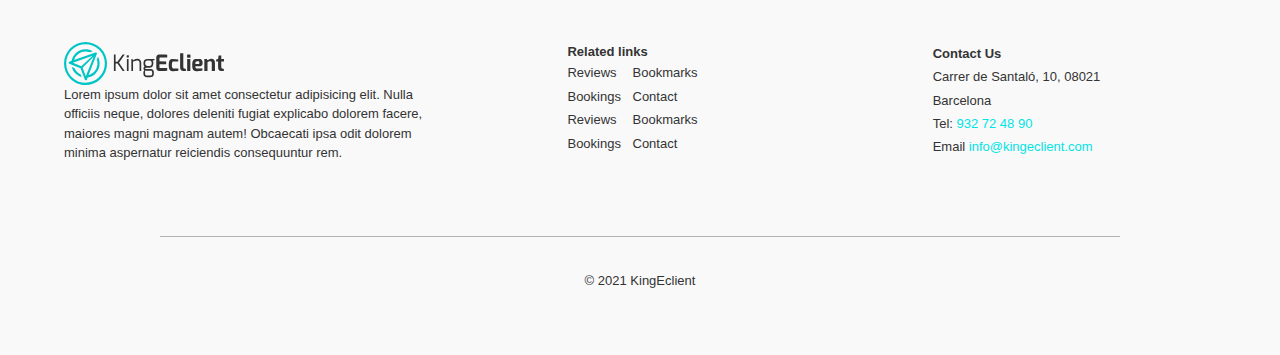
==== commit 42995cc7: "added link from home to newsletter page" ====
--- a/index.html
+++ b/index.html
@@ -42,7 +42,7 @@
 
     <ul id="navbar">
       <li class="menu active"><a href="#">Home</a></li>
-      <li class="menu"><a href="">Listing</a></li>
+      <li class="menu"><a href="newsletter.html">Newsletter</a></li>
       <li class="menu"><a href="">User Panel</a></li>
       <li class="menu"><a href="">Pages</a></li>
     </ul>
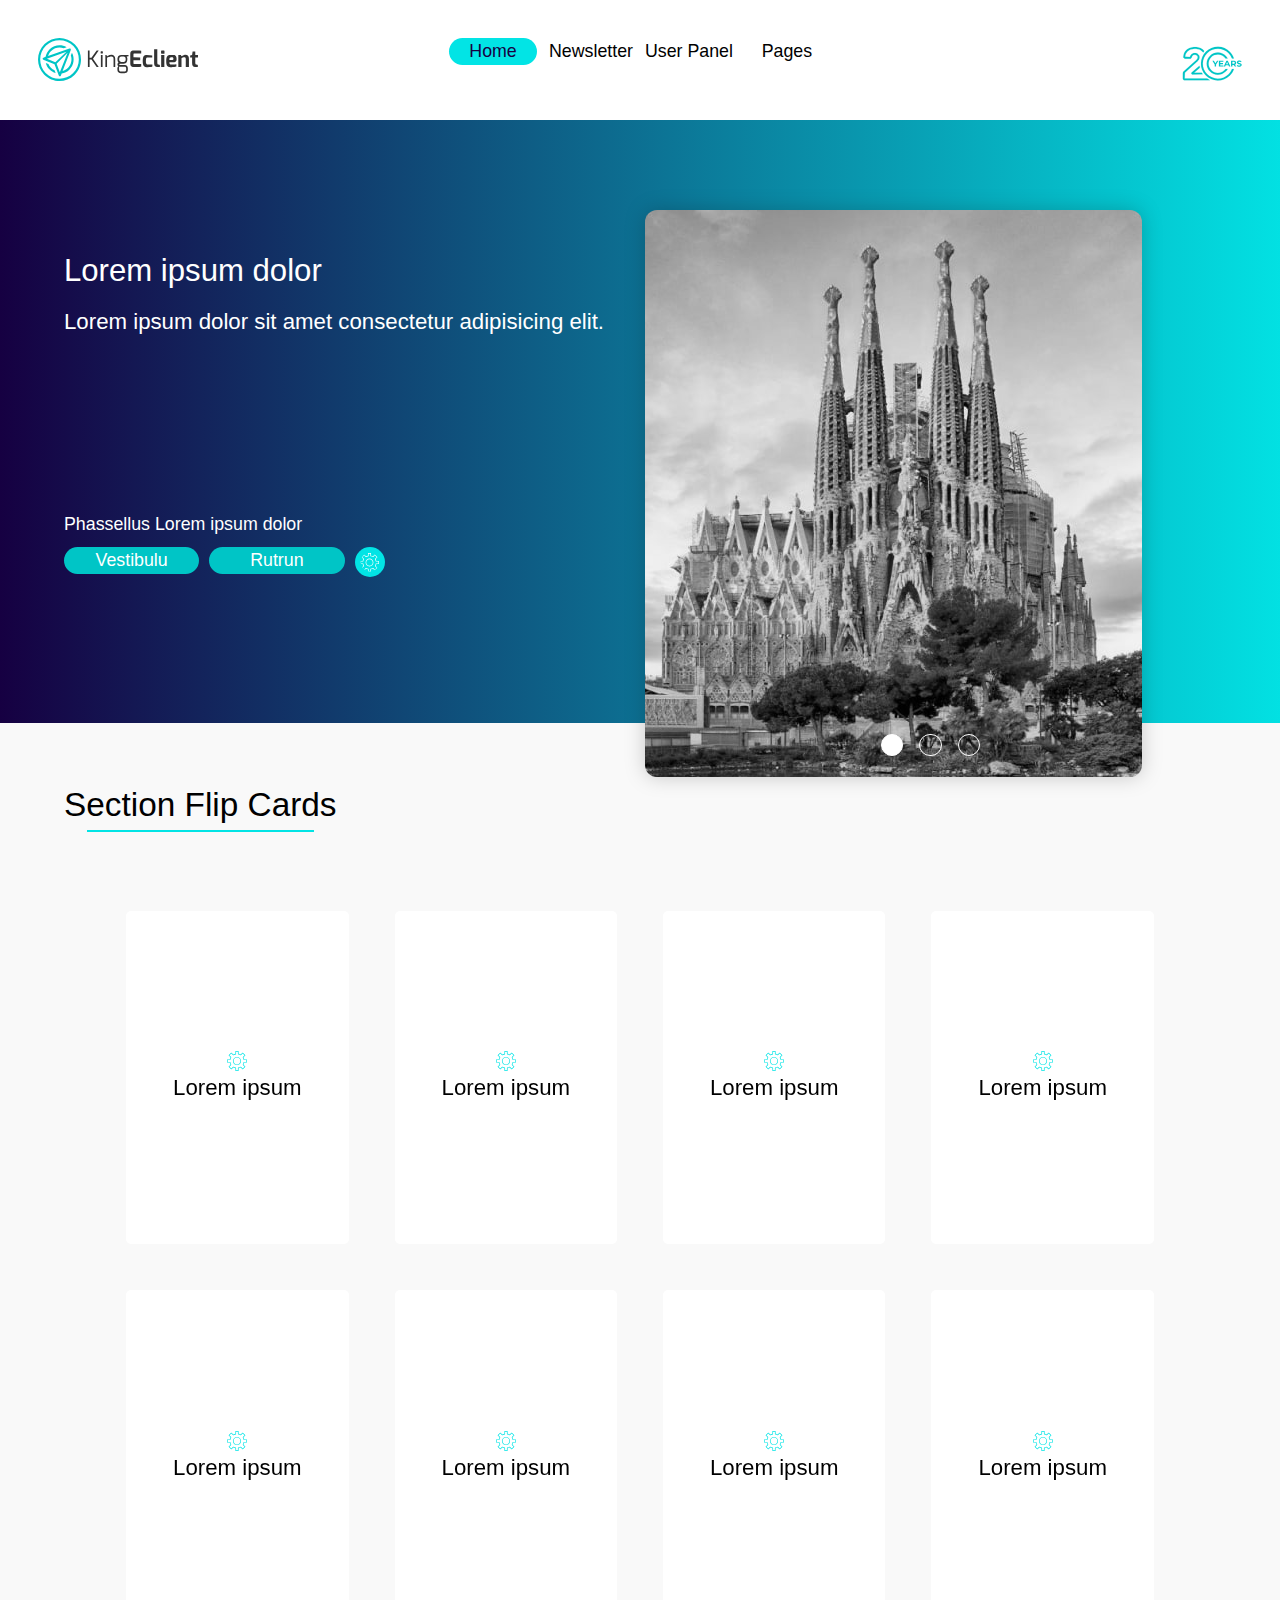
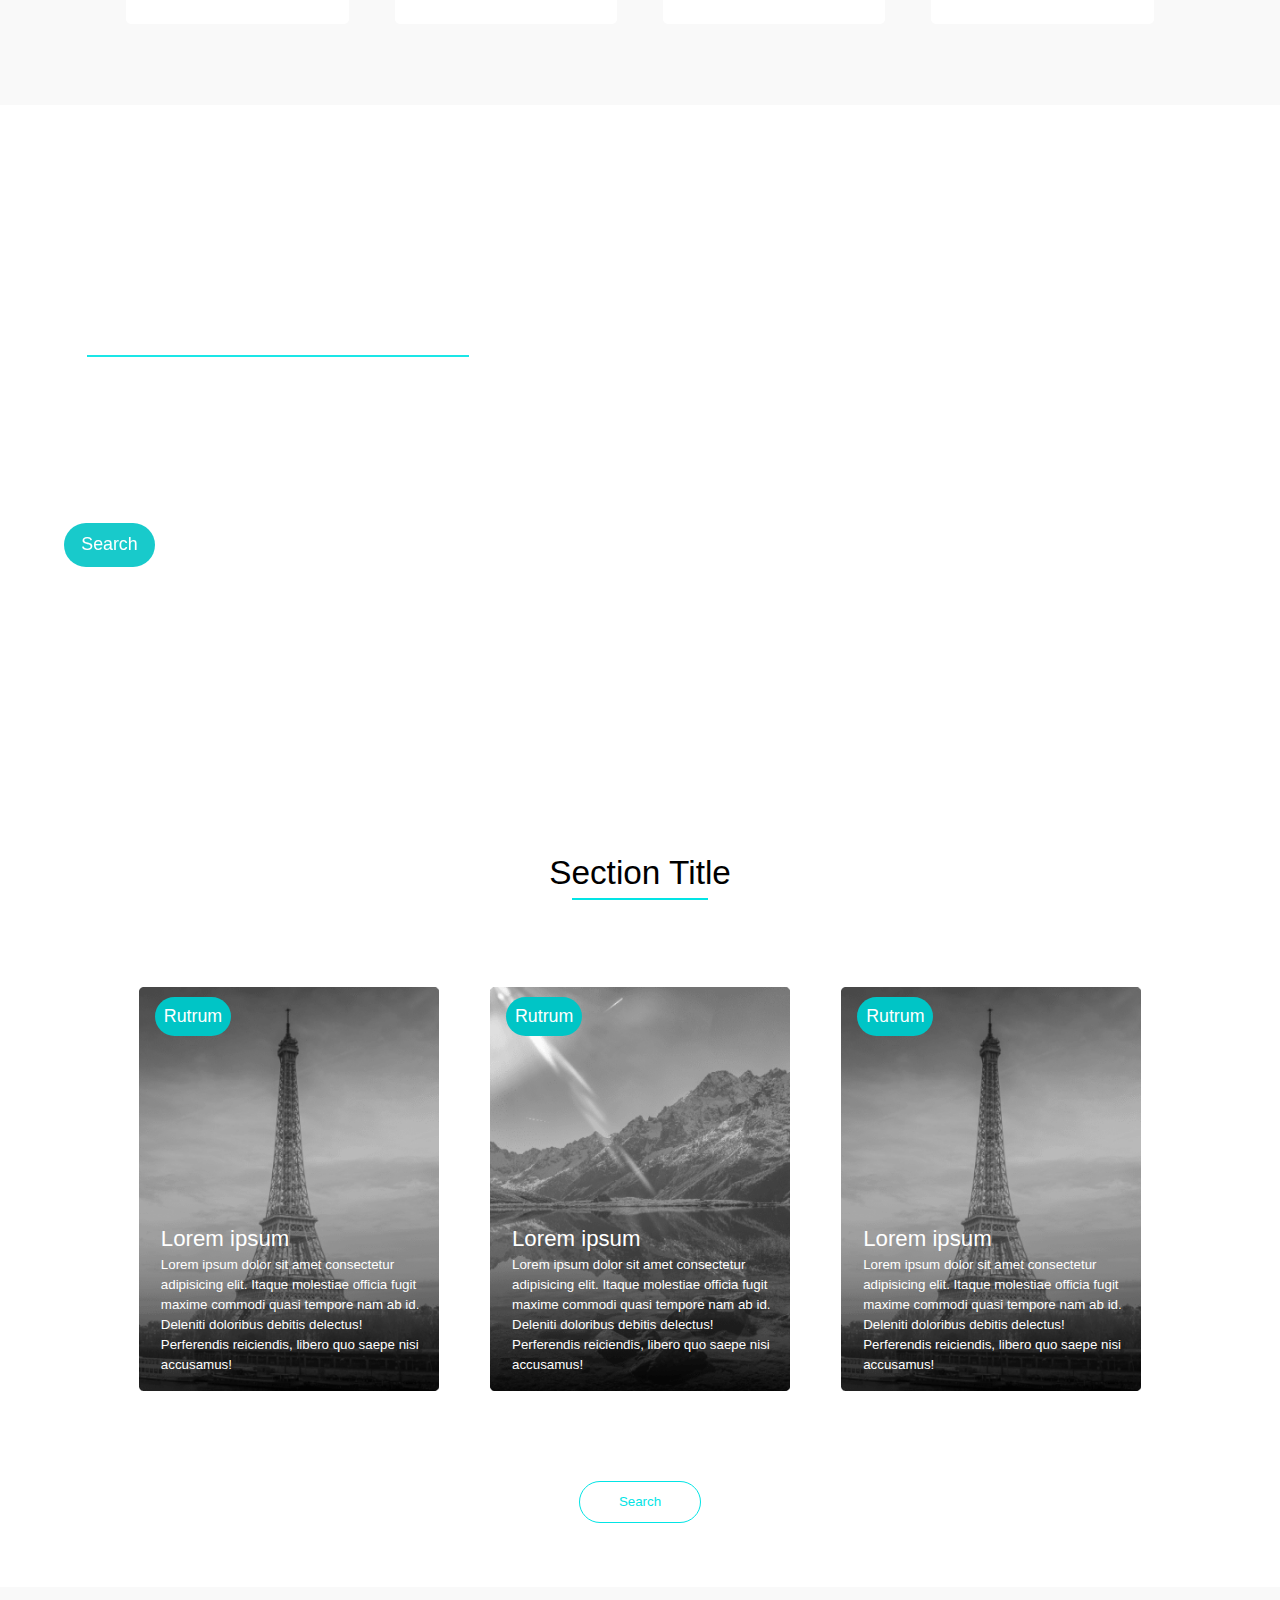
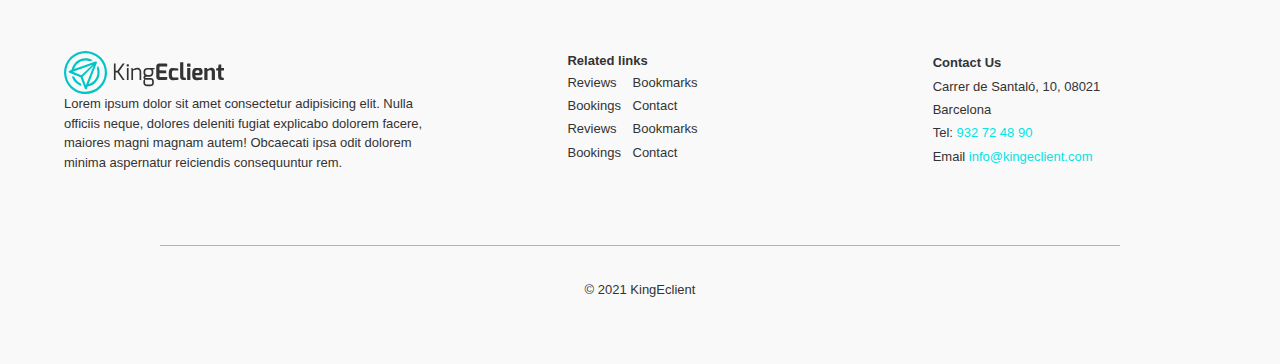
==== commit e2642b28: "hero section fixes flex on mob\ parallax width on mob" ====
--- a/index.html
+++ b/index.html
@@ -63,38 +63,38 @@
       <img src="assets/Landing/vector-gear-white.svg" alt="vector gear" width="30" class="icon">
 
       <div class="carousel slider">
-        <div class="carousel-inner">
+        <div class="carousel-viewport">
 
           <input class="carousel-open" type="radio" id="carousel-1" name="carousel" aria-hidden="true" hidden=""
             checked="checked">
 
+          <div class="carousel-item" >
+            <img src="assets/Landing/cathedral.jpg" alt="
+          Sagrada Familia cathedral" />
+          </div>
+
+          <input class="carousel-open" type="radio" id="carousel-2" name="carousel" aria-hidden="true" hidden="">
+
           <div class="carousel-item">
             <img src="assets/Landing/cathedral.jpg" alt="
-          Sagrada Familia cathedral">
-          </div>
-
-          <input class="carousel-open" type="radio" id="carousel-2" name="carousel" aria-hidden="true" hidden="">
+          Sagrada Familia cathedral" />
+          </div>
+
+          <input class="carousel-open" type="radio" id="carousel-3" name="carousel" aria-hidden="true" hidden="">
 
           <div class="carousel-item">
-            <img src="assets/Landing/cathedral.jpg" alt="
-          Sagrada Familia cathedral">
-          </div>
-
-          <input class="carousel-open" type="radio" id="carousel-3" name="carousel" aria-hidden="true" hidden="">
-
-          <div class="carousel-item">
-            <img src="assets/Landing/cathedral.jpg" alt="Sagrada Familia cathedral">
+            <img src="assets/Landing/cathedral.jpg" alt="Sagrada Familia cathedral" />
           </div>
 
           <ol class="carousel-indicators">
             <li>
-              <label for="carousel-1" class="carousel-bullet">&#8226;</label>
+              <label for="carousel-1" class="carousel-bullet"></label>
             </li>
             <li>
-              <label for="carousel-2" class="carousel-bullet">&#8226;</label>
+              <label for="carousel-2" class="carousel-bullet"></label>
             </li>
             <li>
-              <label for="carousel-3" class="carousel-bullet">&#8226;</label>
+              <label for="carousel-3" class="carousel-bullet"></label>
             </li>
           </ol>
 
@@ -112,6 +112,146 @@
           <div class="flip-card">
 
             <div class="card-front">
+              <img src="assets/Landing/vector-gear.svg" alt="vector gear" width="20" />
+              <p>Lorem ipsum</p>
+            </div>
+
+            <div class="card-back">
+              <figure>
+                <div class="img-bg"></div>
+                <img src="assets/Landing/cathedral.jpg" alt="Catedral" />
+                <figcaption>Catedral</figcaption>
+              </figure>
+            </div>
+
+          </div>
+        </div>
+
+        <!-- flip-card-container -->
+        <div class="flip-card-container" style="--hue: 220">
+          <div class="flip-card">
+
+            <div class="card-front">
+              <img src="assets/Landing/vector-gear.svg" alt="vector gear" width="20" />
+              <p>Lorem ipsum</p>
+            </div>
+
+            <div class="card-back">
+              <figure>
+                <div class="img-bg"></div>
+                <img src="assets/Landing/cathedral.jpg" alt="Catedral" />
+                <figcaption>Catedral</figcaption>
+              </figure>
+            </div>
+
+          </div>
+        </div>
+
+        <!-- flip-card-container -->
+        <div class="flip-card-container" style="--hue: 220">
+          <div class="flip-card">
+
+            <div class="card-front">
+              <img src="assets/Landing/vector-gear.svg" alt="vector gear" width="20" />
+              <p>Lorem ipsum</p>
+            </div>
+
+            <div class="card-back">
+              <figure>
+                <div class="img-bg"></div>
+                <img src="assets/Landing/cathedral.jpg" alt="Catedral" />
+                <figcaption>Catedral</figcaption>
+              </figure>
+            </div>
+
+          </div>
+        </div>
+
+        <!-- flip-card-container -->
+        <div class="flip-card-container" style="--hue: 220">
+          <div class="flip-card">
+
+            <div class="card-front">
+              <img src="assets/Landing/vector-gear.svg" alt="vector gear" width="20" />
+              <p>Lorem ipsum</p>
+            </div>
+
+            <div class="card-back">
+              <figure>
+                <div class="img-bg"></div>
+                <img src="assets/Landing/cathedral.jpg" alt="Catedral" />
+                <figcaption>Catedral</figcaption>
+              </figure>
+            </div>
+
+          </div>
+        </div>
+
+        <!-- flip-card-container -->
+        <div class="flip-card-container" style="--hue: 220">
+          <div class="flip-card">
+
+            <div class="card-front">
+              <img src="assets/Landing/vector-gear.svg" alt="vector gear" width="20" />
+              <p>Lorem ipsum</p>
+            </div>
+
+            <div class="card-back">
+              <figure>
+                <div class="img-bg"></div>
+                <img src="assets/Landing/cathedral.jpg" alt="Catedral" />
+                <figcaption>Catedral</figcaption>
+              </figure>
+            </div>
+
+          </div>
+        </div>
+
+        <!-- flip-card-container -->
+        <div class="flip-card-container" style="--hue: 220">
+          <div class="flip-card">
+
+            <div class="card-front">
+              <img src="assets/Landing/vector-gear.svg" alt="vector gear" width="20" />
+              <p>Lorem ipsum</p>
+            </div>
+
+            <div class="card-back">
+              <figure>
+                <div class="img-bg"></div>
+                <img src="assets/Landing/cathedral.jpg" alt="Catedral" />
+                <figcaption>Catedral</figcaption>
+              </figure>
+            </div>
+
+          </div>
+        </div>
+
+        <!-- flip-card-container -->
+        <div class="flip-card-container" style="--hue: 220">
+          <div class="flip-card">
+
+            <div class="card-front">
+              <img src="assets/Landing/vector-gear.svg" alt="vector gear" width="20" />
+              <p>Lorem ipsum</p>
+            </div>
+
+            <div class="card-back">
+              <figure>
+                <div class="img-bg"></div>
+                <img src="assets/Landing/cathedral.jpg" alt="Catedral" />
+                <figcaption>Catedral</figcaption>
+              </figure>
+            </div>
+
+          </div>
+        </div>
+
+        <!-- flip-card-container -->
+        <div class="flip-card-container" style="--hue: 220">
+          <div class="flip-card">
+
+            <div class="card-front">
               <img src="assets/Landing/vector-gear.svg" alt="vector gear" width="20">
               <p>Lorem ipsum</p>
             </div>
@@ -119,147 +259,7 @@
             <div class="card-back">
               <figure>
                 <div class="img-bg"></div>
-                <img src="assets/Landing/cathedral.jpg" alt="Catedral">
-                <figcaption>Catedral</figcaption>
-              </figure>
-            </div>
-
-          </div>
-        </div>
-
-        <!-- flip-card-container -->
-        <div class="flip-card-container" style="--hue: 220">
-          <div class="flip-card">
-
-            <div class="card-front">
-              <img src="assets/Landing/vector-gear.svg" alt="vector gear" width="20">
-              <p>Lorem ipsum</p>
-            </div>
-
-            <div class="card-back">
-              <figure>
-                <div class="img-bg"></div>
-                <img src="assets/Landing/cathedral.jpg" alt="Catedral">
-                <figcaption>Catedral</figcaption>
-              </figure>
-            </div>
-
-          </div>
-        </div>
-
-        <!-- flip-card-container -->
-        <div class="flip-card-container" style="--hue: 220">
-          <div class="flip-card">
-
-            <div class="card-front">
-              <img src="assets/Landing/vector-gear.svg" alt="vector gear" width="20">
-              <p>Lorem ipsum</p>
-            </div>
-
-            <div class="card-back">
-              <figure>
-                <div class="img-bg"></div>
-                <img src="assets/Landing/cathedral.jpg" alt="Catedral">
-                <figcaption>Catedral</figcaption>
-              </figure>
-            </div>
-
-          </div>
-        </div>
-
-        <!-- flip-card-container -->
-        <div class="flip-card-container" style="--hue: 220">
-          <div class="flip-card">
-
-            <div class="card-front">
-              <img src="assets/Landing/vector-gear.svg" alt="vector gear" width="20">
-              <p>Lorem ipsum</p>
-            </div>
-
-            <div class="card-back">
-              <figure>
-                <div class="img-bg"></div>
-                <img src="assets/Landing/cathedral.jpg" alt="Catedral">
-                <figcaption>Catedral</figcaption>
-              </figure>
-            </div>
-
-          </div>
-        </div>
-
-        <!-- flip-card-container -->
-        <div class="flip-card-container" style="--hue: 220">
-          <div class="flip-card">
-
-            <div class="card-front">
-              <img src="assets/Landing/vector-gear.svg" alt="vector gear" width="20">
-              <p>Lorem ipsum</p>
-            </div>
-
-            <div class="card-back">
-              <figure>
-                <div class="img-bg"></div>
-                <img src="assets/Landing/cathedral.jpg" alt="Catedral">
-                <figcaption>Catedral</figcaption>
-              </figure>
-            </div>
-
-          </div>
-        </div>
-
-        <!-- flip-card-container -->
-        <div class="flip-card-container" style="--hue: 220">
-          <div class="flip-card">
-
-            <div class="card-front">
-              <img src="assets/Landing/vector-gear.svg" alt="vector gear" width="20">
-              <p>Lorem ipsum</p>
-            </div>
-
-            <div class="card-back">
-              <figure>
-                <div class="img-bg"></div>
-                <img src="assets/Landing/cathedral.jpg" alt="Catedral">
-                <figcaption>Catedral</figcaption>
-              </figure>
-            </div>
-
-          </div>
-        </div>
-
-        <!-- flip-card-container -->
-        <div class="flip-card-container" style="--hue: 220">
-          <div class="flip-card">
-
-            <div class="card-front">
-              <img src="assets/Landing/vector-gear.svg" alt="vector gear" width="20">
-              <p>Lorem ipsum</p>
-            </div>
-
-            <div class="card-back">
-              <figure>
-                <div class="img-bg"></div>
-                <img src="assets/Landing/cathedral.jpg" alt="Catedral">
-                <figcaption>Catedral</figcaption>
-              </figure>
-            </div>
-
-          </div>
-        </div>
-
-        <!-- flip-card-container -->
-        <div class="flip-card-container" style="--hue: 220">
-          <div class="flip-card">
-
-            <div class="card-front">
-              <img src="assets/Landing/vector-gear.svg" alt="vector gear" width="20">
-              <p>Lorem ipsum</p>
-            </div>
-
-            <div class="card-back">
-              <figure>
-                <div class="img-bg"></div>
-                <img src="assets/Landing/cathedral.jpg" alt="Catedral">
+                <img src="assets/Landing/cathedral.jpg" alt="Catedral" />
                 <figcaption>Catedral</figcaption>
               </figure>
             </div>
@@ -286,19 +286,20 @@
         Section Title
       </h2>
       <div class="views">
+        
         <div class="image-container">
-          <img src="assets/Landing/tower.png" alt="tower" width="300">
+          <img src="assets/Landing/tower.png" alt="tower" width="300" />
           <div class="top-left button-alike">Rutrum</div>
           <div class="bottom-left">
             <h4>Lorem ipsum</h4>
             <p>Lorem ipsum dolor sit amet consectetur adipisicing elit. Itaque molestiae officia fugit maxime commodi
               quasi tempore nam ab id. Deleniti doloribus debitis delectus! Perferendis reiciendis, libero quo saepe
               nisi accusamus!</p>
-          </div>
+          </div> 
         </div>
 
         <div class="image-container">
-          <img src="assets/Landing/lake_view.png" alt="lake" width="300">
+          <img src="assets/Landing/lake_view.png" alt="lake" width="300" />
           <div class="top-left button-alike">Rutrum</div>
           <div class="bottom-left">
             <h4>Lorem ipsum</h4>
@@ -309,7 +310,7 @@
         </div>
 
         <div class="image-container">
-          <img src="assets/Landing/tower.png" alt="tower" width="300">
+          <img src="assets/Landing/tower.png" alt="tower" width="300" />
           <div class="top-left button-alike">Rutrum</div>
           <div class="bottom-left">
             <h4>Lorem ipsum</h4>
--- a/style.css
+++ b/style.css
@@ -6,6 +6,31 @@
           box-sizing: border-box;
   margin: 0;
   padding: 0;
+}
+
+* {
+  -webkit-box-sizing: border-box;
+          box-sizing: border-box;
+  scrollbar-color: transparent transparent;
+  /* thumb and track color */
+  scrollbar-width: 0px;
+}
+
+*::-webkit-scrollbar {
+  width: 0;
+}
+
+*::-webkit-scrollbar-track {
+  background: transparent;
+}
+
+*::-webkit-scrollbar-thumb {
+  background: transparent;
+  border: none;
+}
+
+* {
+  -ms-overflow-style: none;
 }
 
 /* Remove list styles on ul, ol elements with a class attribute */
@@ -77,10 +102,7 @@
       grid-template-rows: 1fr;
 }
 
-p {
-  font-size: 1rem;
-}
-
+/*general*/
 h1 {
   font-size: 1.4rem;
 }
@@ -95,6 +117,10 @@
           box-shadow: 0 25px 0 -23px #02E4E5;
 }
 
+p {
+  font-size: 1rem;
+}
+
 .contact-info {
   color: #02E4E5;
   line-height: 1.6;
@@ -105,7 +131,7 @@
   color: #fff;
   border-radius: 50px;
   font-size: 0.8rem;
-  padding: 1% 3%;
+  padding: 2% 3%;
 }
 
 /*HOMEPAGE*/
@@ -198,13 +224,8 @@
     display: -webkit-box;
     display: -ms-flexbox;
     display: flex;
-    -webkit-box-orient: vertical;
-    -webkit-box-direction: normal;
-        -ms-flex-direction: column;
-            flex-direction: column;
-    -webkit-box-align: start;
-        -ms-flex-align: start;
-            align-items: flex-start;
+    -ms-flex-wrap: wrap;
+        flex-wrap: wrap;
   }
 }
 
@@ -223,6 +244,12 @@
   -ms-grid-column: 1;
   -ms-grid-column-span: 4;
   grid-area: b;
+}
+
+@media (max-width: 768px) {
+  .homepage_hero-section .first-paragraph {
+    width: 90%;
+  }
 }
 
 .homepage_hero-section .second-paragraph {
@@ -236,6 +263,12 @@
       align-self: end;
 }
 
+@media (max-width: 768px) {
+  .homepage_hero-section .second-paragraph {
+    width: 90%;
+  }
+}
+
 .homepage_hero-section .first-btn {
   -ms-grid-row: 4;
   -ms-grid-column: 1;
@@ -267,34 +300,45 @@
   margin-top: 10%;
 }
 
+@media (max-width: 768px) {
+  .homepage_hero-section .slider {
+    margin: 0 auto;
+  }
+}
+
 .homepage_hero-section .carousel {
   position: relative;
   margin-top: 26px;
-}
-
-.homepage_hero-section .carousel .carousel-inner {
+  -webkit-filter: drop-shadow(0 0 10px #0003);
+          filter: drop-shadow(0 0 10px #0003);
+  -webkit-perspective: 100px;
+          perspective: 100px;
+  max-width: 37.5rem;
+}
+
+.homepage_hero-section .carousel .carousel-viewport {
   position: relative;
   overflow: hidden;
   width: 100%;
 }
 
-.homepage_hero-section .carousel .carousel-inner .carousel-open:checked + .carousel-item {
+.homepage_hero-section .carousel .carousel-viewport .carousel-open:checked + .carousel-item {
   position: static;
   opacity: 100;
 }
 
-.homepage_hero-section .carousel .carousel-inner .carousel-item {
+.homepage_hero-section .carousel .carousel-viewport .carousel-item {
   position: absolute;
   opacity: 0;
   -webkit-transition: opacity 0.6s ease-out;
   transition: opacity 0.6s ease-out;
 }
 
-.homepage_hero-section .carousel .carousel-inner .carousel-item img {
+.homepage_hero-section .carousel .carousel-viewport .carousel-item img {
   border-radius: 12px;
 }
 
-.homepage_hero-section .carousel .carousel-inner .carousel-indicators {
+.homepage_hero-section .carousel .carousel-viewport .carousel-indicators {
   position: absolute;
   bottom: 2%;
   left: 0;
@@ -303,24 +347,37 @@
   z-index: 10;
 }
 
-.homepage_hero-section .carousel .carousel-inner .carousel-indicators li {
+.homepage_hero-section .carousel .carousel-viewport .carousel-indicators li {
   display: inline-block;
   margin: 0 5px;
 }
 
-.homepage_hero-section .carousel .carousel-inner .carousel-indicators li .carousel-bullet {
+.homepage_hero-section .carousel .carousel-viewport .carousel-indicators li .carousel-bullet {
   cursor: pointer;
-  font-size: 2.5rem;
-}
-
-.homepage_hero-section .carousel .carousel-inner .carousel-indicators li .carousel-bullet:hover {
-  color: #02E4E5;
+  display: inline-block;
+  width: 1rem;
+  height: 1rem;
+  background: transparent;
+  background-clip: content-box;
+  border: 1px solid #fff;
+  border-radius: 50%;
+  font-size: 0;
+  -webkit-transition: -webkit-transform 0.1s;
+  transition: -webkit-transform 0.1s;
+  transition: transform 0.1s;
+  transition: transform 0.1s, -webkit-transform 0.1s;
+}
+
+.homepage_hero-section .carousel .carousel-viewport .carousel-indicators li .carousel-bullet:hover {
+  background-clip: content-box;
+  background: #fff;
 }
 
 .homepage_hero-section .carousel #carousel-1:checked ~ .carousel-indicators li:nth-child(1) .carousel-bullet,
 .homepage_hero-section .carousel #carousel-2:checked ~ .carousel-indicators li:nth-child(2) .carousel-bullet,
 .homepage_hero-section .carousel #carousel-3:checked ~ .carousel-indicators li:nth-child(3) .carousel-bullet {
-  color: #02E4E5;
+  background-clip: content-box;
+  background: #fff;
 }
 
 /*FLIP CARD*/
@@ -376,6 +433,13 @@
   margin: 2%;
   -webkit-perspective: 1000px;
           perspective: 1000px;
+}
+
+@media (max-width: 600px) {
+  .flip_cards-section .cards-container .flip-card-container {
+    width: 20rem;
+    height: 25rem;
+  }
 }
 
 .flip_cards-section .cards-container .flip-card {
@@ -536,6 +600,12 @@
   opacity: .9;
 }
 
+@media (max-width: 768px) {
+  .parallax-section .parallax-text {
+    width: 85vw;
+  }
+}
+
 .parallax-section .parallax-text * {
   margin-bottom: 3%;
 }
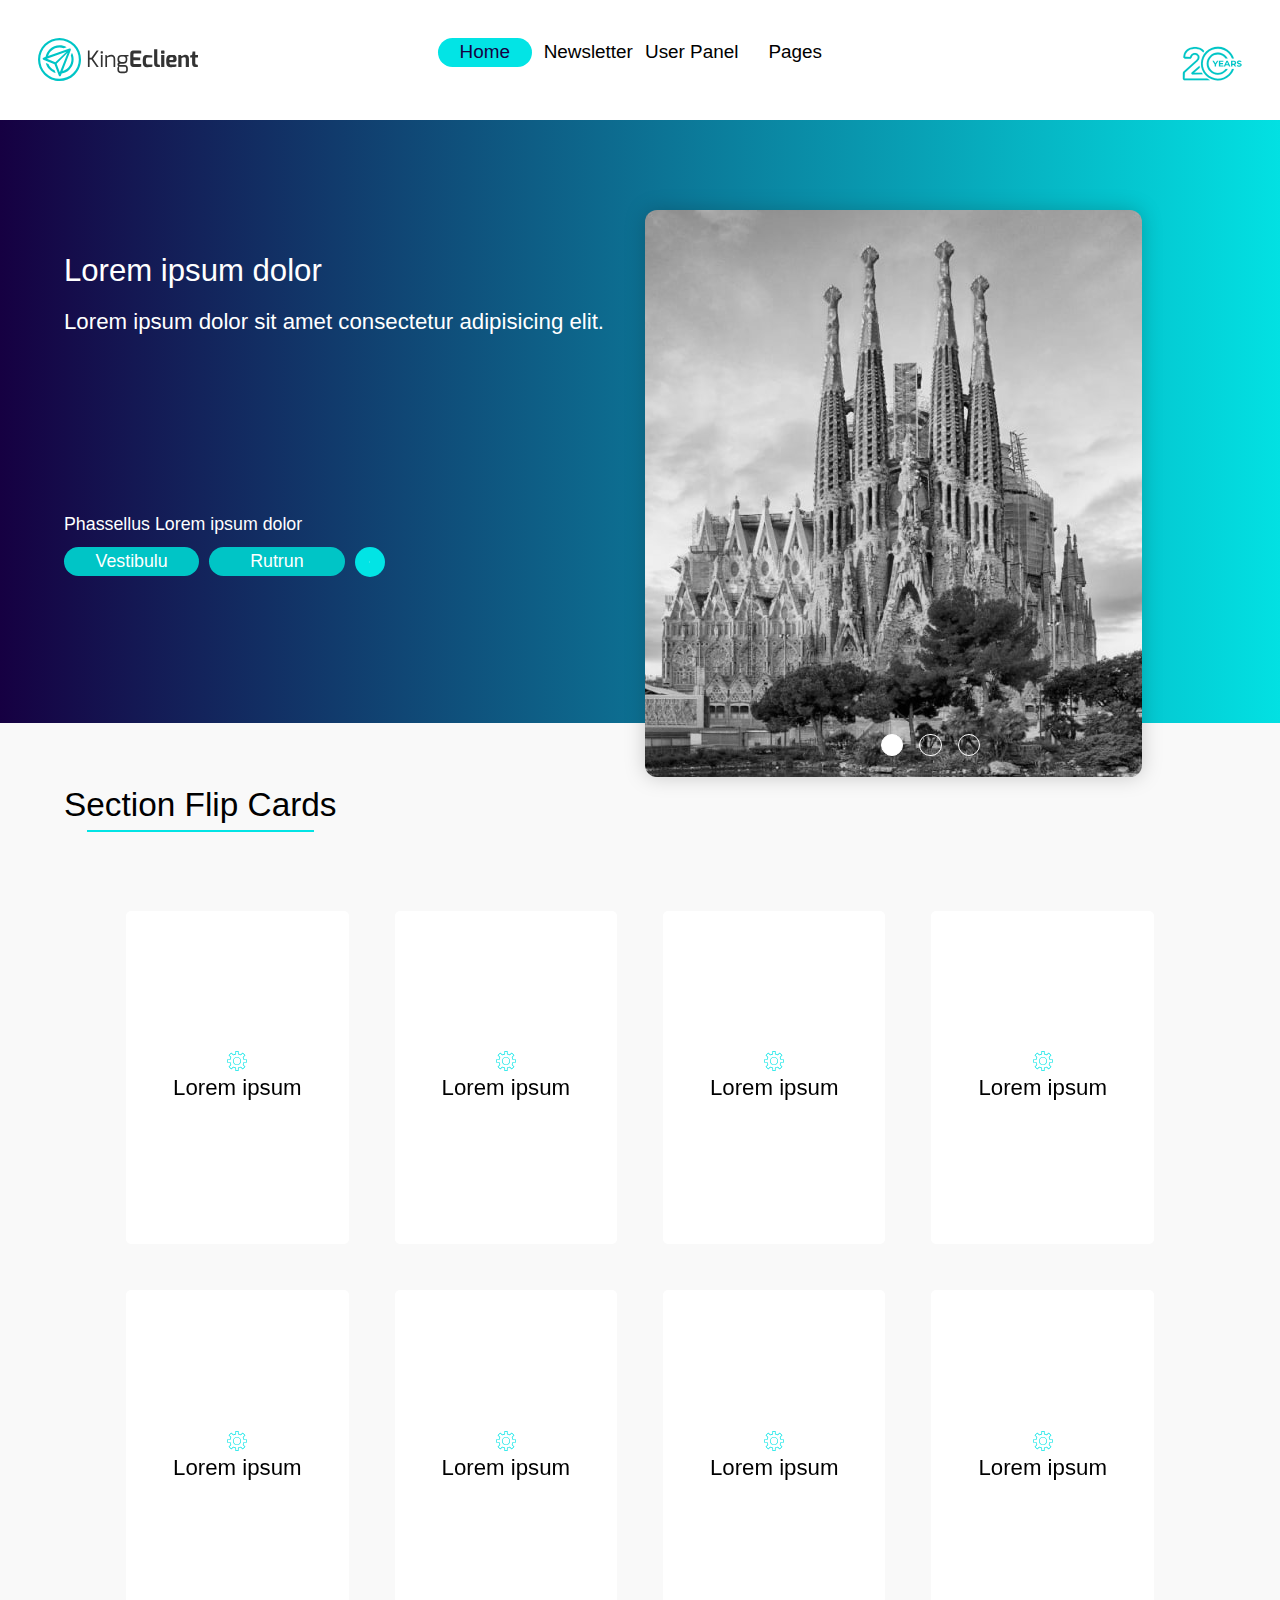
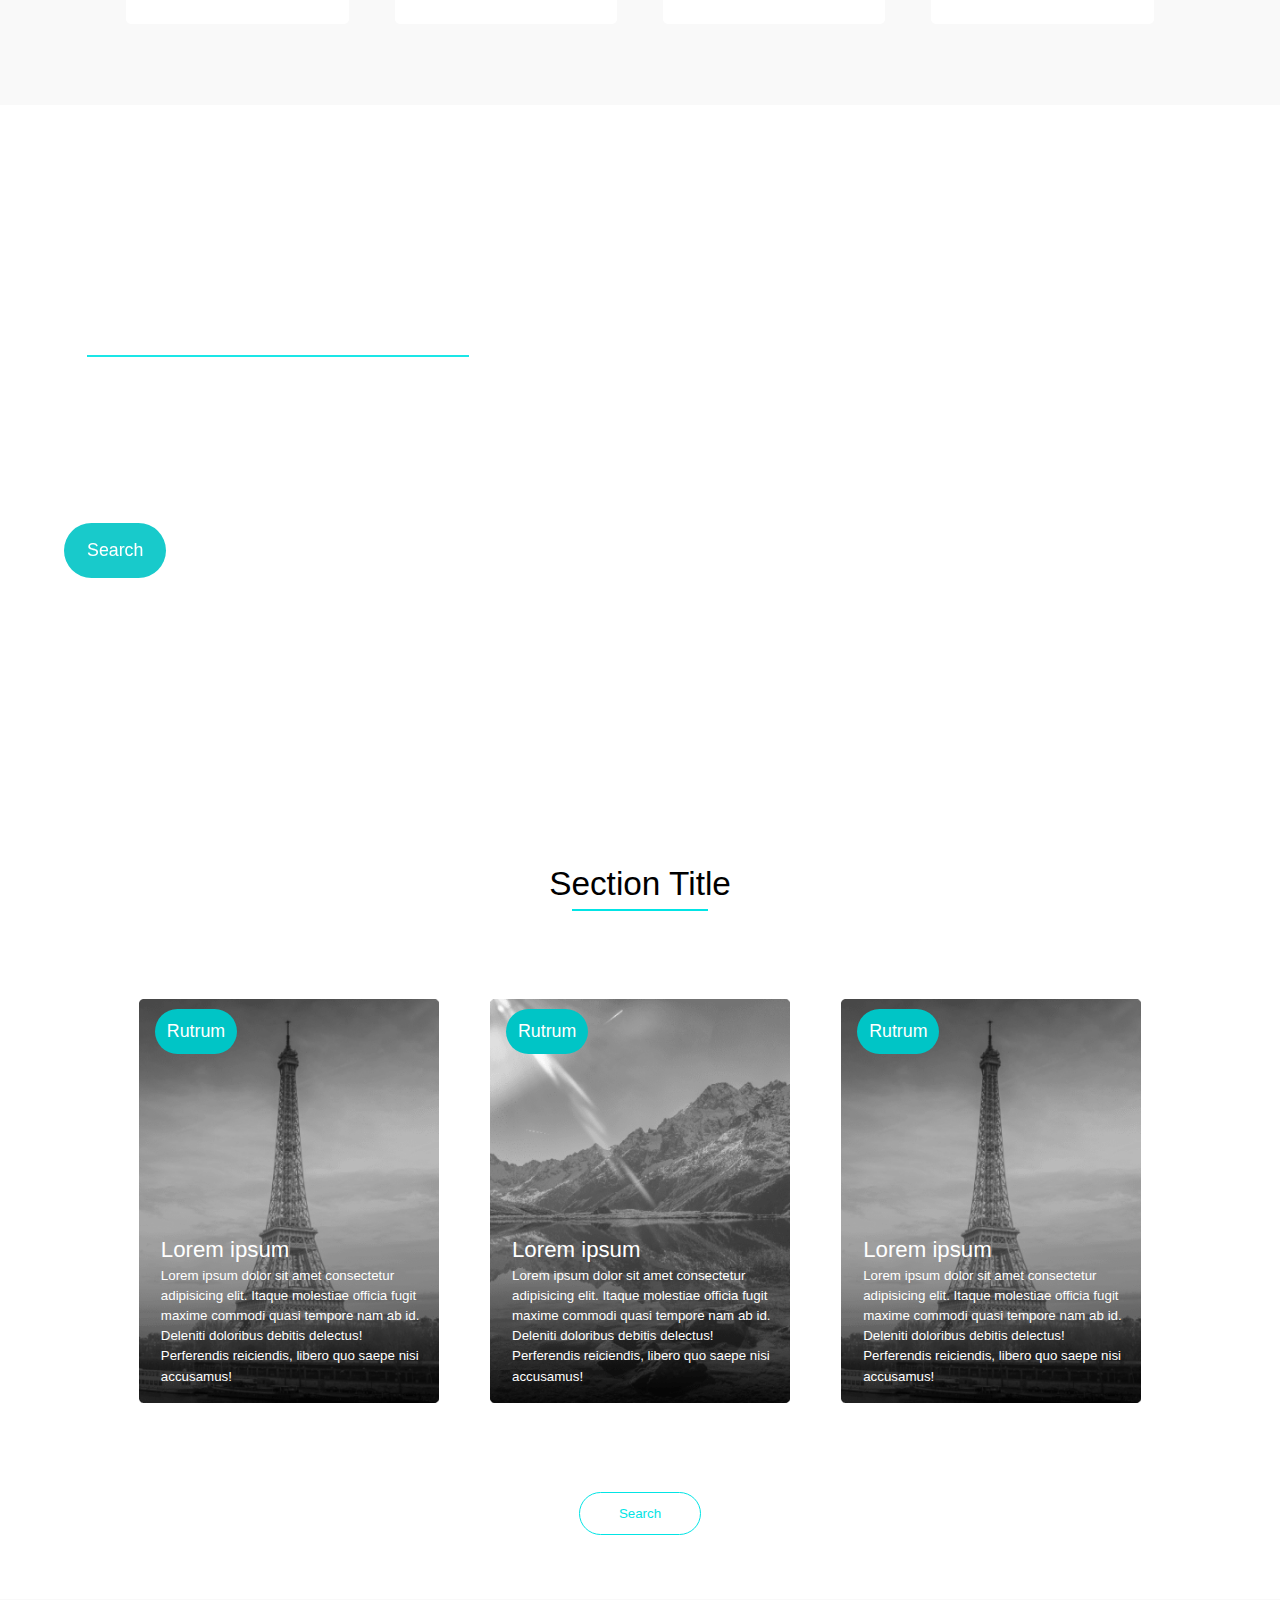
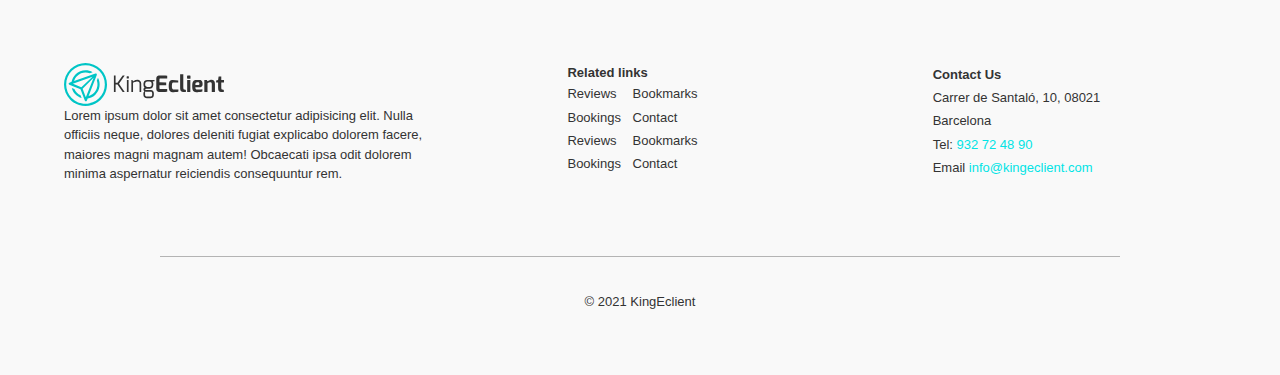
==== commit 7f24e741: "added pad to the gear icon" ====
--- a/index.html
+++ b/index.html
@@ -60,7 +60,7 @@
       <p class="second-paragraph">Phassellus Lorem ipsum dolor</p>
       <button class="button-alike first-btn">Vestibulu</button>
       <button class="button-alike second-btn">Rutrun</button>
-      <img src="assets/Landing/vector-gear-white.svg" alt="vector gear" width="30" class="icon">
+      <img src="assets/Landing/vector-gear-white.svg" alt="vector gear" width="30" class="icon" />
 
       <div class="carousel slider">
         <div class="carousel-viewport">
--- a/style.css
+++ b/style.css
@@ -6,31 +6,6 @@
           box-sizing: border-box;
   margin: 0;
   padding: 0;
-}
-
-* {
-  -webkit-box-sizing: border-box;
-          box-sizing: border-box;
-  scrollbar-color: transparent transparent;
-  /* thumb and track color */
-  scrollbar-width: 0px;
-}
-
-*::-webkit-scrollbar {
-  width: 0;
-}
-
-*::-webkit-scrollbar-track {
-  background: transparent;
-}
-
-*::-webkit-scrollbar-thumb {
-  background: transparent;
-  border: none;
-}
-
-* {
-  -ms-overflow-style: none;
 }
 
 /* Remove list styles on ul, ol elements with a class attribute */
@@ -131,7 +106,7 @@
   color: #fff;
   border-radius: 50px;
   font-size: 0.8rem;
-  padding: 2% 3%;
+  padding: 3% 4%;
 }
 
 /*HOMEPAGE*/
@@ -161,6 +136,9 @@
         -ms-flex-align: center;
             align-items: center;
   }
+  .homepage-header * {
+    margin-bottom: 2%;
+  }
 }
 
 .homepage-header ul {
@@ -178,7 +156,7 @@
 
 .homepage-header ul li {
   text-align: center;
-  font-size: 0.8rem;
+  font-size: 0.85rem;
 }
 
 .homepage-header ul .active {
@@ -275,10 +253,22 @@
   grid-area: d;
 }
 
+@media (max-width: 768px) {
+  .homepage_hero-section .first-btn {
+    margin-right: 2%;
+  }
+}
+
 .homepage_hero-section .second-btn {
   -ms-grid-row: 4;
   -ms-grid-column: 2;
   grid-area: e;
+}
+
+@media (max-width: 768px) {
+  .homepage_hero-section .second-btn {
+    margin-right: 2%;
+  }
 }
 
 .homepage_hero-section .icon {
@@ -288,7 +278,7 @@
   grid-area: f;
   background: #02E4E5;
   border-radius: 50px;
-  padding: 2%;
+  padding: 5%;
 }
 
 .homepage_hero-section .slider {
@@ -721,6 +711,9 @@
         -ms-flex-direction: column;
             flex-direction: column;
   }
+  footer * {
+    margin-bottom: 2%;
+  }
 }
 
 footer > * {
@@ -806,7 +799,7 @@
 
 /*BANNER*/
 .banner-section {
-  margin: 2% auto;
+  margin: 3% auto;
   text-align: center;
 }
 
@@ -828,19 +821,19 @@
 
 /*USER GREETING*/
 .user_greeting-section {
-  margin: 2% auto;
+  margin: 3% auto;
   text-align: center;
   color: #768692;
 }
 
 .user_greeting-section > * {
-  padding-bottom: 2%;
+  padding: 2%;
 }
 
 .user_greeting-section .user-documents {
   background: #FAFAFA;
   margin: 2% auto;
-  padding: 2%;
+  padding: 3%;
   -webkit-box-orient: vertical;
   -webkit-box-direction: normal;
       -ms-flex-direction: column;
@@ -849,6 +842,10 @@
   color: #768692;
 }
 
+.user_greeting-section .user-documents > * {
+  padding: 2%;
+}
+
 @media screen and (max-width: 300px) {
   .user_greeting-section .user-documents {
     width: 95vw;
@@ -862,7 +859,7 @@
 }
 
 .user_greeting-section .user-documents div {
-  margin: 2% 0;
+  margin: 3% 0;
 }
 
 .user_greeting-section .user-documents div span {
@@ -872,7 +869,7 @@
 .user_greeting-section button {
   background: #02E4E5;
   color: #fff;
-  padding: 1% 3%;
+  padding: 3% 4%;
 }
 
 .user_greeting-section button:hover {
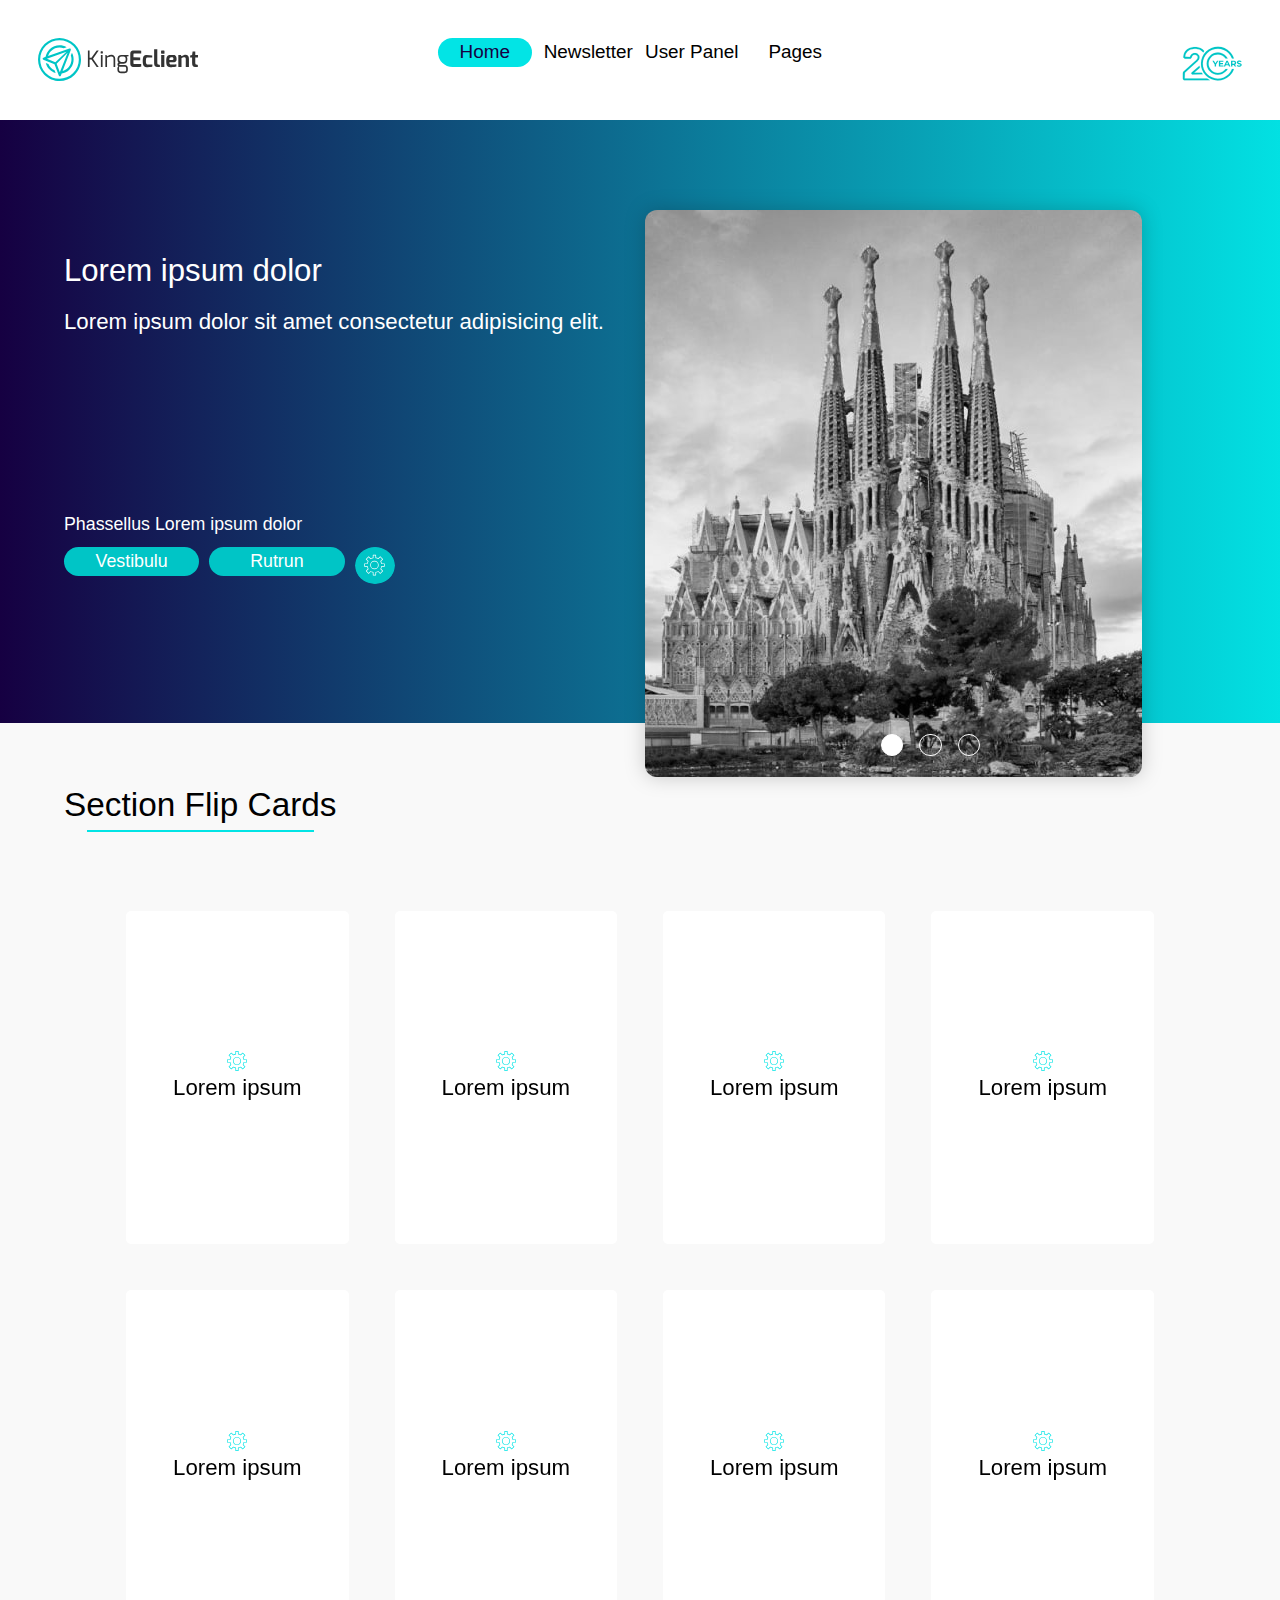
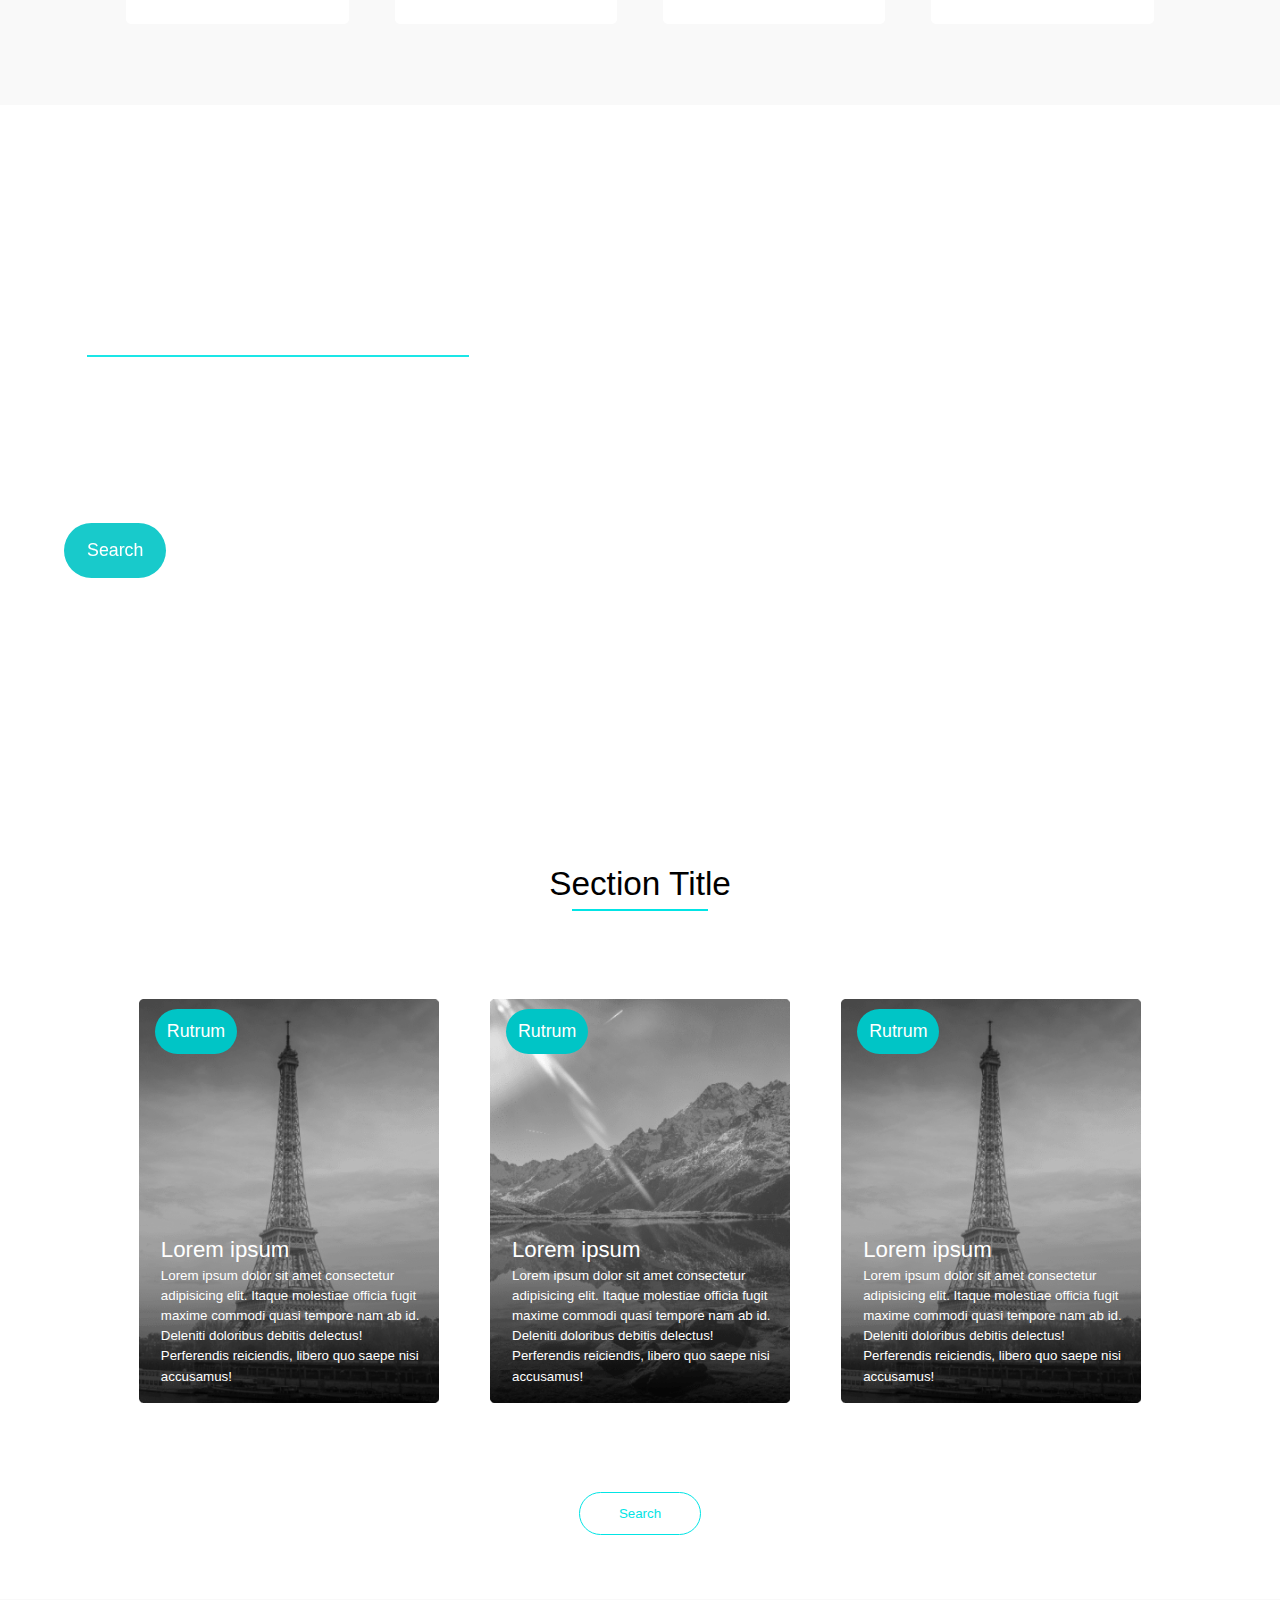
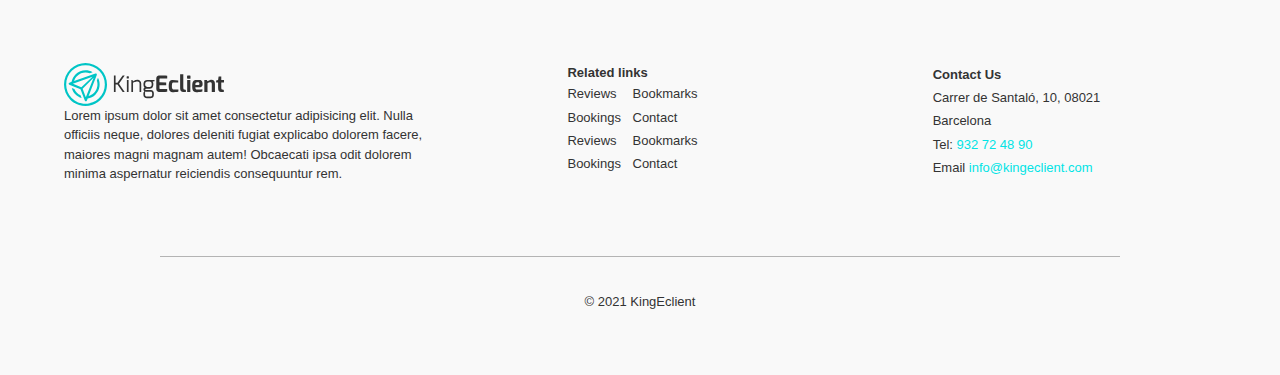
==== commit 7cf7e18b: "new svg for white gear" ====
--- a/index.html
+++ b/index.html
@@ -60,7 +60,7 @@
       <p class="second-paragraph">Phassellus Lorem ipsum dolor</p>
       <button class="button-alike first-btn">Vestibulu</button>
       <button class="button-alike second-btn">Rutrun</button>
-      <img src="assets/Landing/vector-gear-white.svg" alt="vector gear" width="30" class="icon" />
+      <img src="assets/Landing/vector-gear-white-bkg.svg" alt="vector gear" width="40" class="icon" />
 
       <div class="carousel slider">
         <div class="carousel-viewport">
--- a/style.css
+++ b/style.css
@@ -276,9 +276,7 @@
   -ms-grid-column: 3;
   -ms-grid-column-span: 2;
   grid-area: f;
-  background: #02E4E5;
   border-radius: 50px;
-  padding: 5%;
 }
 
 .homepage_hero-section .slider {
